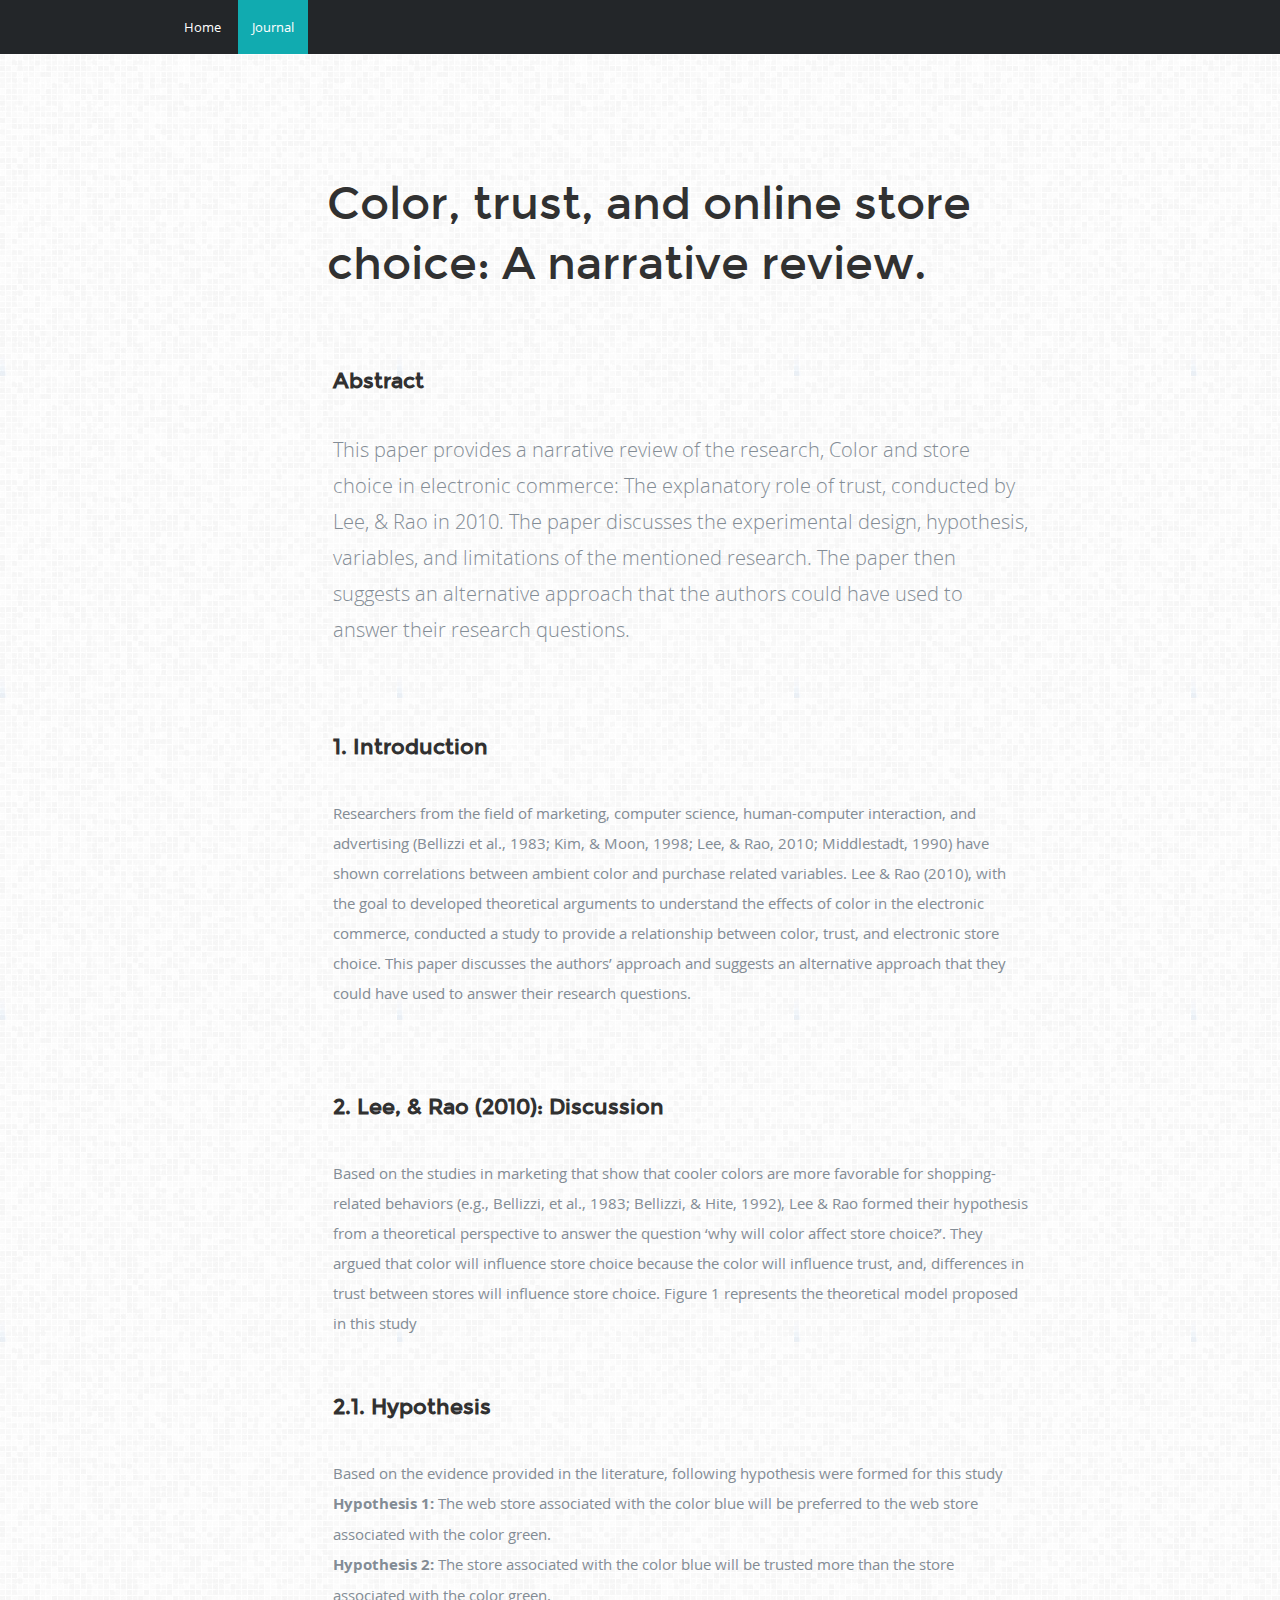
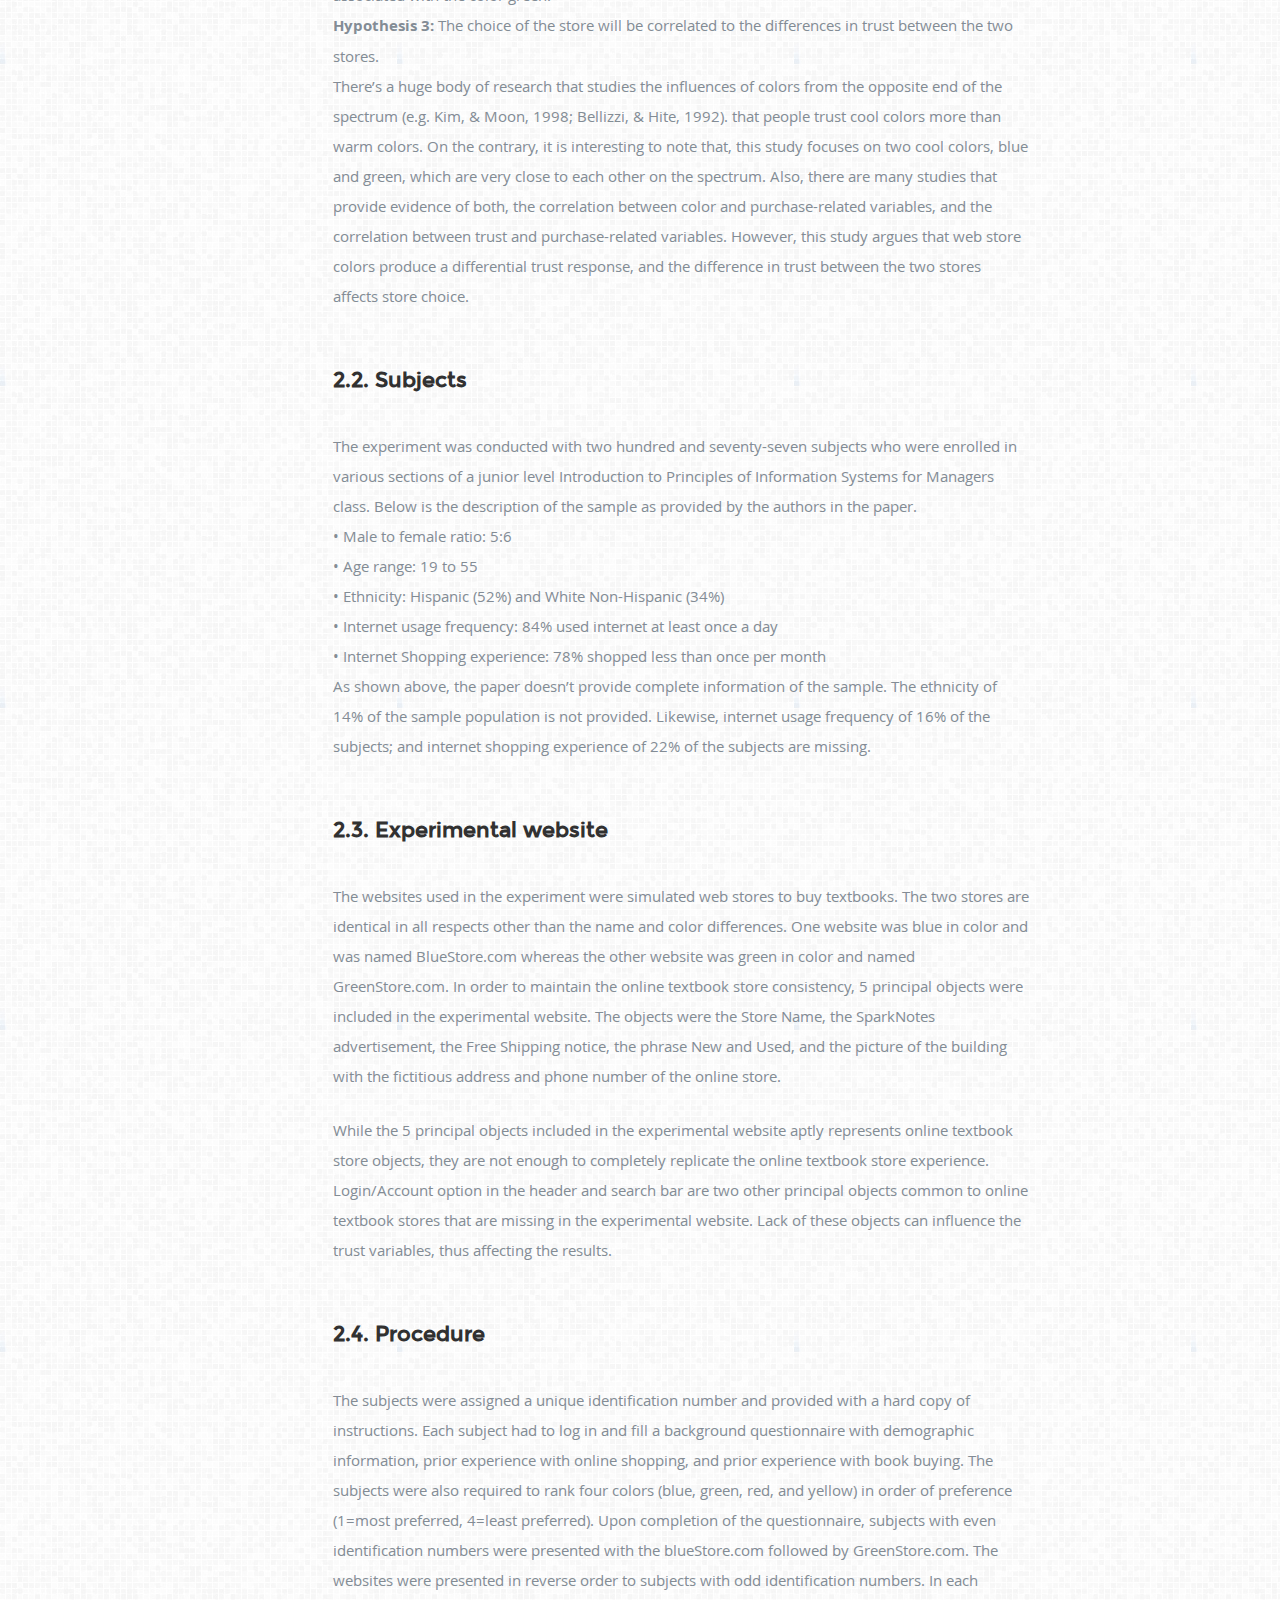
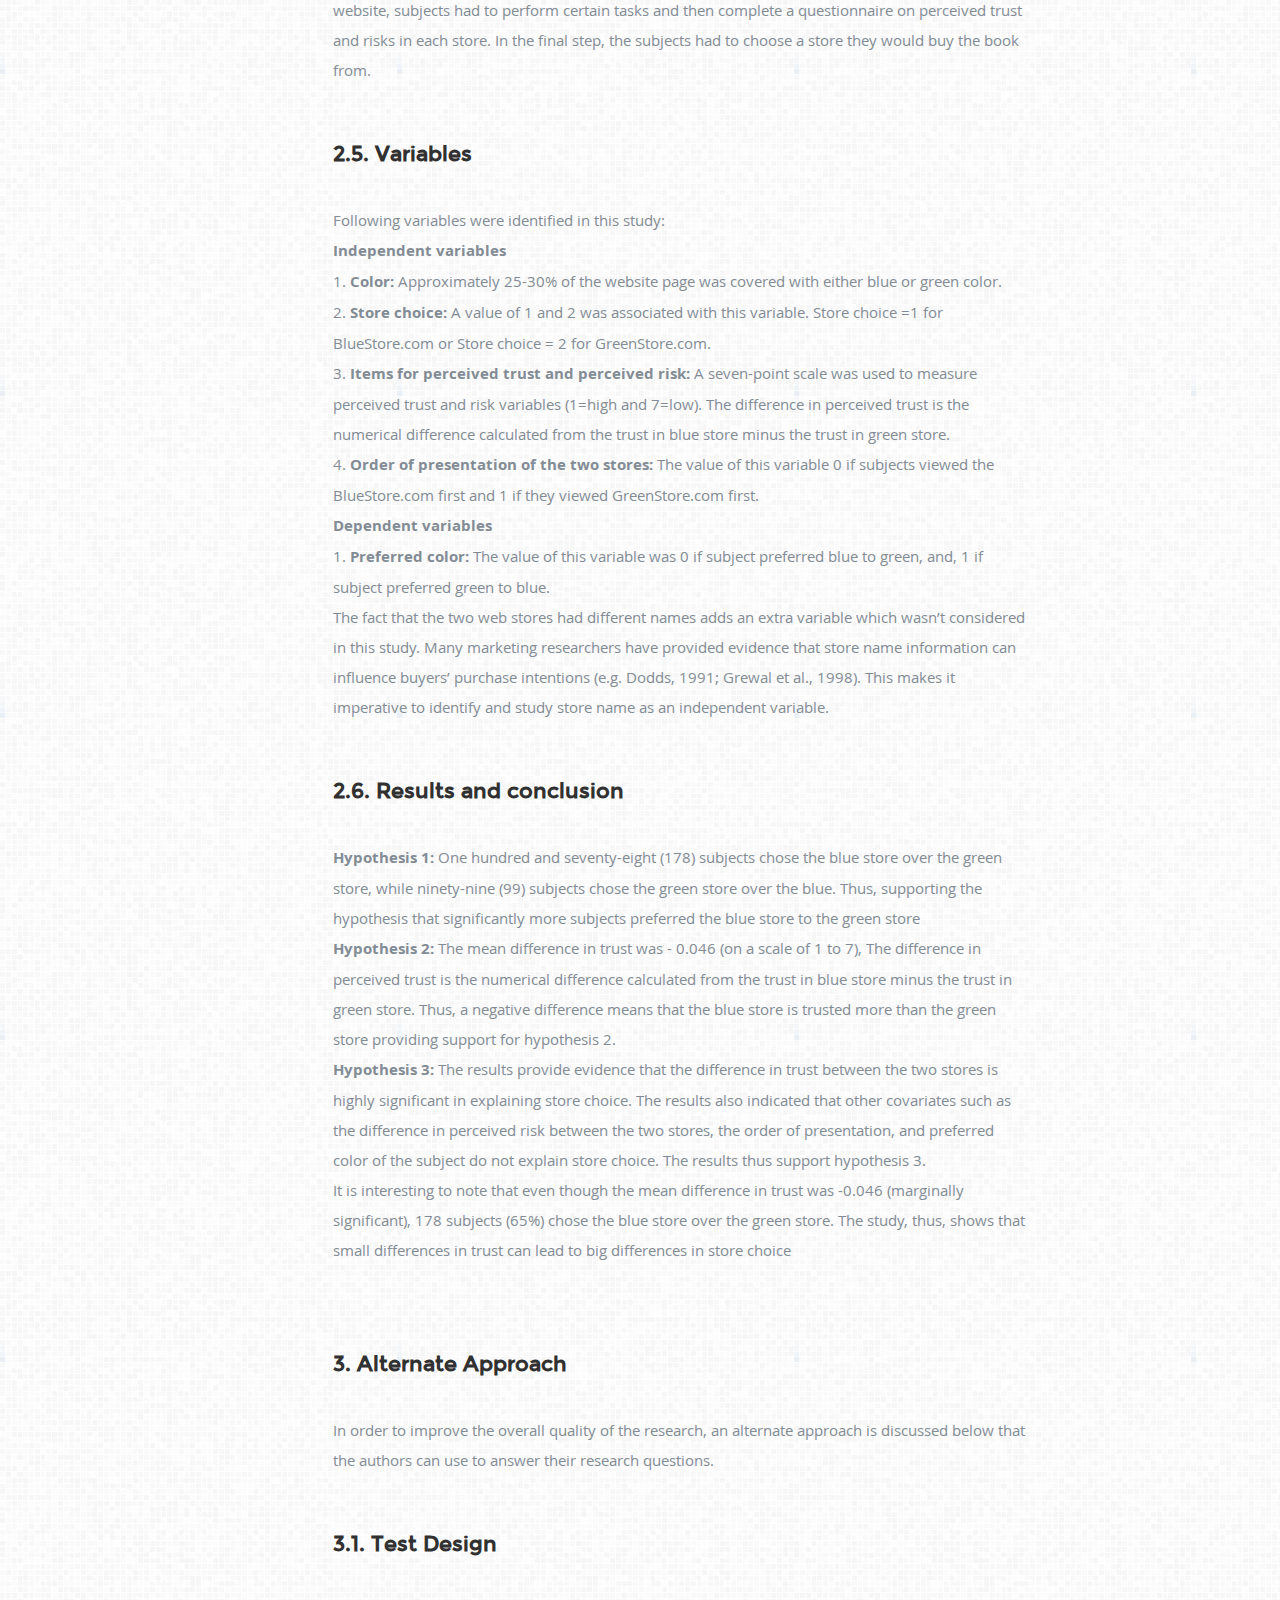
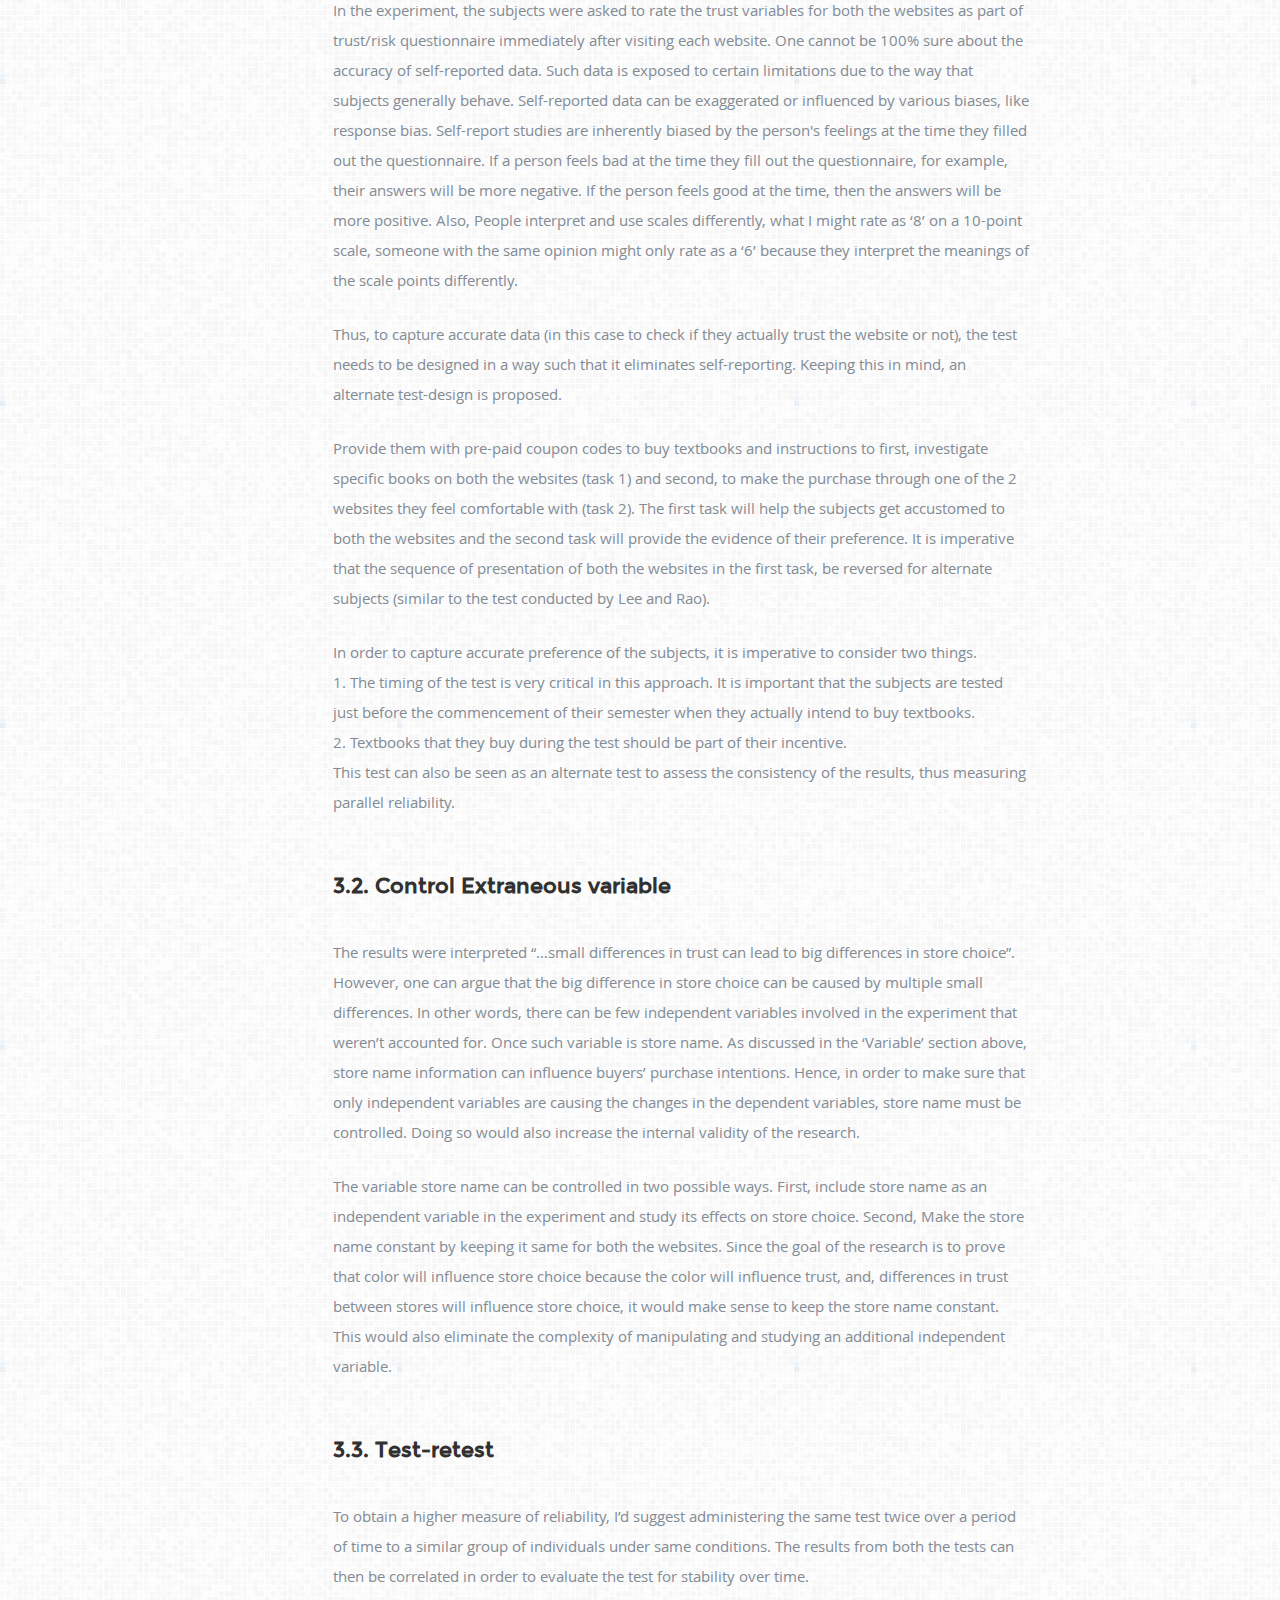
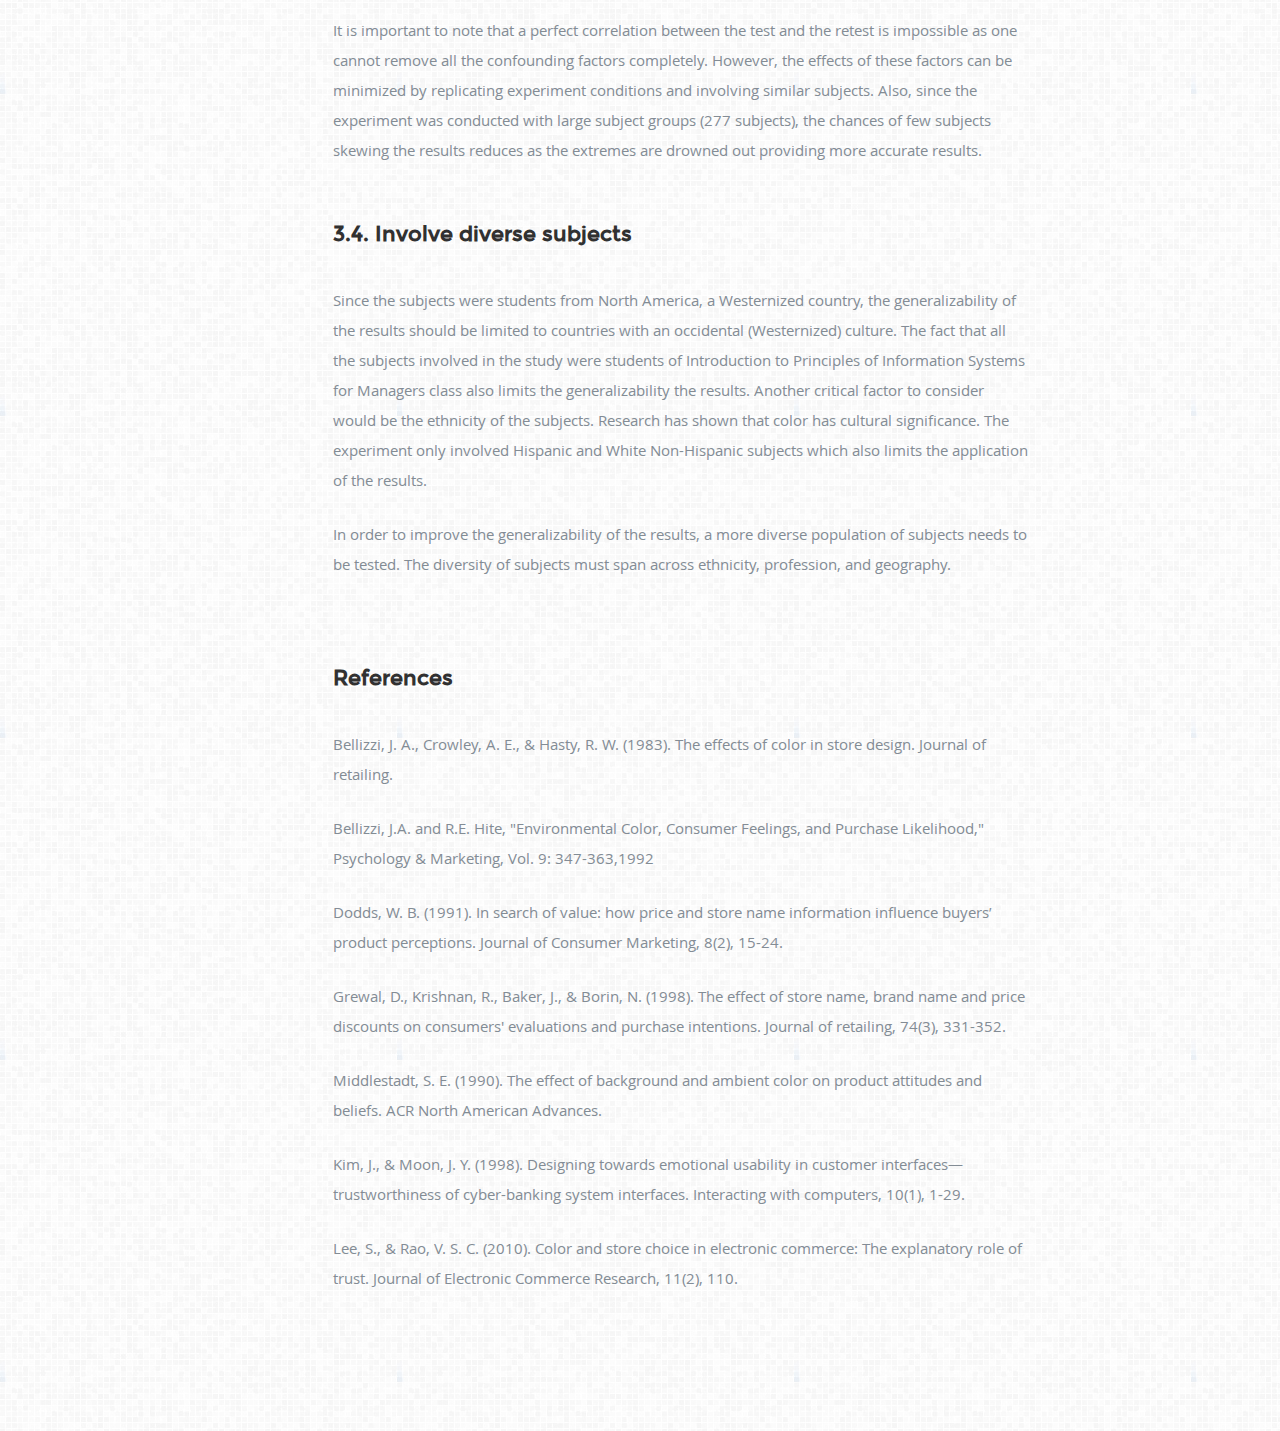
==== blog - Alternate approach.html @ 7ec3d602 "blog files added, main file updated" ====
<!DOCTYPE html>
<!--[if lt IE 8 ]><html class="ie ie7" lang="en"> <![endif]-->
<!--[if IE 8 ]><html class="ie ie8" lang="en"> <![endif]-->
<!--[if (gte IE 8)|!(IE)]><!-->
<html lang="en">
	<!--<![endif]-->

	<head>


		<!--- Basic Page Needs
   ================================================== -->
		<meta charset="utf-8">
		<title>Journal</title>
		<meta name="description" content="">
		<meta name="author" content="">

		<!-- Mobile Specific Metas
  ================================================== -->
		<meta name="viewport" content="width=device-width, initial-scale=1, maximum-scale=1">

		<!-- CSS
   ================================================== -->
		<link rel="stylesheet" href="css/base.css">
		<link rel="stylesheet" href="css/layout.css">

		<!--[if lt IE 9]>
		<script src="http://html5shim.googlecode.com/svn/trunk/html5.js"></script>
	<![endif]-->

		<!-- Favicons
	================================================== -->
		<link rel="shortcut icon" href="favicon.ico">


	</head>

	<body class="narrow">

		<!-- Header
   ================================================== -->
		<header id="top" class="static">

			<div class="row">

				<div class="col full">

					<nav id="nav-wrap">

						<a class="mobile-btn" href="#nav-wrap" title="Show navigation">Show navigation</a>
						<a class="mobile-btn" href="#" title="Hide navigation">Hide navigation</a>

						<ul id="nav" class="nav">
							<li><a href="index.html">Home</a></li>
							<li class="active"><a href="#">Journal</a></li>
						</ul>

					</nav>

				</div>

			</div>

		</header>
		<!-- Header End -->

		<!-- Post
   ================================================== -->
		<article class="post">

			<div class="row">

				<div class="col entry-header cf">
					<h1>Color, trust, and online store choice: A narrative review.</h1>
				</div>


				<div class="col post-content offset-2">
					<br><br>

					<!-- Abstract starts -->

					<h4> Abstract </h4>
					<br>
					<p class="lead">This paper provides a narrative review of the research, Color and store choice in electronic commerce: The explanatory role of trust, conducted by Lee, & Rao in 2010. The paper discusses the experimental design, hypothesis, variables, and limitations
						of the mentioned research. The paper then suggests an alternative approach that the authors could have used to answer their research questions.</p>
					<br><br>

					<!-- Abstract Ends -->

					<!-- Introduction starts -->

					<h4> 1. Introduction </h4>
					<br>
					<p>Researchers from the field of marketing, computer science, human-computer interaction, and advertising (Bellizzi et al., 1983; Kim, & Moon, 1998; Lee, & Rao, 2010; Middlestadt, 1990) have shown correlations between ambient color and purchase related
						variables. Lee & Rao (2010), with the goal to developed theoretical arguments to understand the effects of color in the electronic commerce, conducted a study to provide a relationship between color, trust, and electronic store choice. This paper
						discusses the authors’ approach and suggests an alternative approach that they could have used to answer their research questions.</p>
					<br><br>

					<!-- Introduction Ends -->

					<!-- Discussion Starts -->

					<h4> 2.	Lee, & Rao (2010): Discussion </h4>
					<br>
					<p>Based on the studies in marketing that show that cooler colors are more favorable for shopping-related behaviors (e.g., Bellizzi, et al., 1983; Bellizzi, & Hite, 1992), Lee & Rao formed their hypothesis from a theoretical perspective to answer the
						question ‘why will color affect store choice?’. They argued that color will influence store choice because the color will influence trust, and, differences in trust between stores will influence store choice. Figure 1 represents the theoretical
						model proposed in this study</p>

					<br>
					<h4> 2.1.	Hypothesis </h4>
					<br>
					<p>Based on the evidence provided in the literature, following hypothesis were formed for this study<br>
						<b>Hypothesis 1:</b> The web store associated with the color blue will be preferred to the web store associated with the color green. <br>
						<b>Hypothesis 2:</b> The store associated with the color blue will be trusted more than the store associated with the color green. <br>
						<b>Hypothesis 3:</b> The choice of the store will be correlated to the differences in trust between the two stores.<br> There’s a huge body of research that studies the influences of colors from the opposite end of the spectrum (e.g. Kim, & Moon,
						1998; Bellizzi, & Hite, 1992). that people trust cool colors more than warm colors. On the contrary, it is interesting to note that, this study focuses on two cool colors, blue and green, which are very close to each other on the spectrum. Also,
						there are many studies that provide evidence of both, the correlation between color and purchase-related variables, and the correlation between trust and purchase-related variables. However, this study argues that web store colors produce a differential
						trust response, and the difference in trust between the two stores affects store choice.
					</p>

					<br>
					<h4> 2.2.	Subjects </h4>
					<br>
					<p>The experiment was conducted with two hundred and seventy-seven subjects who were enrolled in various sections of a junior level Introduction to Principles of Information Systems for Managers class. Below is the description of the sample as provided
						by the authors in the paper.<br> • Male to female ratio: 5:6<br> • Age range: 19 to 55 <br> • Ethnicity: Hispanic (52%) and White Non-Hispanic (34%)<br> • Internet usage frequency: 84% used internet at least once a day<br> • Internet Shopping experience:
						78% shopped less than once per month<br> As shown above, the paper doesn’t provide complete information of the sample. The ethnicity of 14% of the sample population is not provided. Likewise, internet usage frequency of 16% of the subjects; and
						internet shopping experience of 22% of the subjects are missing.
					</p>

					<br>
					<h4> 2.3.	Experimental website </h4>
					<br>
					<p>The websites used in the experiment were simulated web stores to buy textbooks. The two stores are identical in all respects other than the name and color differences. One website was blue in color and was named BlueStore.com whereas the other website
						was green in color and named GreenStore.com. In order to maintain the online textbook store consistency, 5 principal objects were included in the experimental website. The objects were the Store Name, the SparkNotes advertisement, the Free Shipping
						notice, the phrase New and Used, and the picture of the building with the fictitious address and phone number of the online store. </p>
					<p> While the 5 principal objects included in the experimental website aptly represents online textbook store objects, they are not enough to completely replicate the online textbook store experience. Login/Account option in the header and search bar
						are two other principal objects common to online textbook stores that are missing in the experimental website. Lack of these objects can influence the trust variables, thus affecting the results. </p>

					<br>
					<h4> 2.4.	Procedure </h4>
					<br>
					<p>The subjects were assigned a unique identification number and provided with a hard copy of instructions. Each subject had to log in and fill a background questionnaire with demographic information, prior experience with online shopping, and prior
						experience with book buying. The subjects were also required to rank four colors (blue, green, red, and yellow) in order of preference (1=most preferred, 4=least preferred). Upon completion of the questionnaire, subjects with even identification
						numbers were presented with the blueStore.com followed by GreenStore.com. The websites were presented in reverse order to subjects with odd identification numbers. In each website, subjects had to perform certain tasks and then complete a questionnaire
						on perceived trust and risks in each store. In the final step, the subjects had to choose a store they would buy the book from.
					</p>

					<br>
					<h4> 2.5.	Variables </h4>
					<br>
					<p>Following variables were identified in this study:<br>
						<b>Independent variables</b><br> 1. <b>Color:</b> Approximately 25-30% of the website page was covered with either blue or green color.<br> 2. <b>Store choice:</b> A value of 1 and 2 was associated with this variable. Store choice =1 for BlueStore.com
						or Store choice = 2 for GreenStore.com.<br> 3. <b>Items for perceived trust and perceived risk:</b> A seven-point scale was used to measure perceived trust and risk variables (1=high and 7=low). The difference in perceived trust is the numerical
						difference calculated from the trust in blue store minus the trust in green store.<br> 4. <b>Order of presentation of the two stores:</b> The value of this variable 0 if subjects viewed the BlueStore.com first and 1 if they viewed GreenStore.com
						first.
						<br>
						<b>Dependent variables</b><br> 1. <b>Preferred color:</b> The value of this variable was 0 if subject preferred blue to green, and, 1 if subject preferred green to blue.<br> The fact that the two web stores had different names adds an extra variable
						which wasn’t considered in this study. Many marketing researchers have provided evidence that store name information can influence buyers’ purchase intentions (e.g. Dodds, 1991; Grewal et al., 1998). This makes it imperative to identify and study
						store name as an independent variable.
					</p>

					<br>
					<h4> 2.6.	Results and conclusion </h4>
					<br>
					<p>
						<b>Hypothesis 1:</b> One hundred and seventy-eight (178) subjects chose the blue store over the green store, while ninety-nine (99) subjects chose the green store over the blue. Thus, supporting the hypothesis that significantly more subjects preferred
						the blue store to the green store
						<br><b>Hypothesis 2:</b> The mean difference in trust was - 0.046 (on a scale of 1 to 7), The difference in perceived trust is the numerical difference calculated from the trust in blue store minus the trust in green store. Thus, a negative difference
						means that the blue store is trusted more than the green store providing support for hypothesis 2.
						<br><b>Hypothesis 3:</b> The results provide evidence that the difference in trust between the two stores is highly significant in explaining store choice. The results also indicated that other covariates such as the difference in perceived risk
						between the two stores, the order of presentation, and preferred color of the subject do not explain store choice. The results thus support hypothesis 3.<br> It is interesting to note that even though the mean difference in trust was -0.046 (marginally
						significant), 178 subjects (65%) chose the blue store over the green store. The study, thus, shows that small differences in trust can lead to big differences in store choice
					</p>
					<br><br>

					<!-- Discussion Ends -->

					<!-- Alternate Approach Starts -->

					<h4> 3.	Alternate Approach </h4>
					<br>
					<p>In order to improve the overall quality of the research, an alternate approach is discussed below that the authors can use to answer their research questions.</p>

					<br>
					<h4> 3.1.	Test Design </h4>
					<br>
					<p>In the experiment, the subjects were asked to rate the trust variables for both the websites as part of trust/risk questionnaire immediately after visiting each website. One cannot be 100% sure about the accuracy of self-reported data. Such data
						is exposed to certain limitations due to the way that subjects generally behave. Self-reported data can be exaggerated or influenced by various biases, like response bias. Self-report studies are inherently biased by the person's feelings at the
						time they filled out the questionnaire. If a person feels bad at the time they fill out the questionnaire, for example, their answers will be more negative. If the person feels good at the time, then the answers will be more positive. Also, People
						interpret and use scales differently, what I might rate as ‘8’ on a 10-point scale, someone with the same opinion might only rate as a ‘6’ because they interpret the meanings of the scale points differently.</p>
					<p>Thus, to capture accurate data (in this case to check if they actually trust the website or not), the test needs to be designed in a way such that it eliminates self-reporting. Keeping this in mind, an alternate test-design is proposed. </p>
					<p>Provide them with pre-paid coupon codes to buy textbooks and instructions to first, investigate specific books on both the websites (task 1) and second, to make the purchase through one of the 2 websites they feel comfortable with (task 2). The first
						task will help the subjects get accustomed to both the websites and the second task will provide the evidence of their preference. It is imperative that the sequence of presentation of both the websites in the first task, be reversed for alternate
						subjects (similar to the test conducted by Lee and Rao). </p>
					<p>In order to capture accurate preference of the subjects, it is imperative to consider two things.<br> 1. The timing of the test is very critical in this approach. It is important that the subjects are tested just before the commencement of their
						semester when they actually intend to buy textbooks. <br> 2. Textbooks that they buy during the test should be part of their incentive. <br> This test can also be seen as an alternate test to assess the consistency of the results, thus measuring
						parallel reliability.
					</p>

					<br>
					<h4> 3.2.	Control Extraneous variable </h4>
					<br>
					<p>The results were interpreted “…small differences in trust can lead to big differences in store choice”. However, one can argue that the big difference in store choice can be caused by multiple small differences. In other words, there can be few independent
						variables involved in the experiment that weren’t accounted for. Once such variable is store name. As discussed in the ‘Variable’ section above, store name information can influence buyers’ purchase intentions. Hence, in order to make sure that
						only independent variables are causing the changes in the dependent variables, store name must be controlled. Doing so would also increase the internal validity of the research. </p>
					<p>The variable store name can be controlled in two possible ways. First, include store name as an independent variable in the experiment and study its effects on store choice. Second, Make the store name constant by keeping it same for both the websites.
						Since the goal of the research is to prove that color will influence store choice because the color will influence trust, and, differences in trust between stores will influence store choice, it would make sense to keep the store name constant.
						This would also eliminate the complexity of manipulating and studying an additional independent variable. </p>

					<br>
					<h4> 3.3.	Test-retest </h4>
					<br>
					<p>To obtain a higher measure of reliability, I’d suggest administering the same test twice over a period of time to a similar group of individuals under same conditions. The results from both the tests can then be correlated in order to evaluate the
						test for stability over time. </p>
					<p>It is important to note that a perfect correlation between the test and the retest is impossible as one cannot remove all the confounding factors completely. However, the effects of these factors can be minimized by replicating experiment conditions
						and involving similar subjects. Also, since the experiment was conducted with large subject groups (277 subjects), the chances of few subjects skewing the results reduces as the extremes are drowned out providing more accurate results.</p>

					<br>
					<h4> 3.4.	Involve diverse subjects </h4>
					<br>
					<p>Since the subjects were students from North America, a Westernized country, the generalizability of the results should be limited to countries with an occidental (Westernized) culture. The fact that all the subjects involved in the study were students
						of Introduction to Principles of Information Systems for Managers class also limits the generalizability the results. Another critical factor to consider would be the ethnicity of the subjects. Research has shown that color has cultural significance.
						The experiment only involved Hispanic and White Non-Hispanic subjects which also limits the application of the results. </p>
					<p>In order to improve the generalizability of the results, a more diverse population of subjects needs to be tested. The diversity of subjects must span across ethnicity, profession, and geography.</p>
					<br><br>

					<!-- Alternate Approach Ends -->

					<!-- References Starts -->

					<h4> References </h4>
					<br>
					<p>Bellizzi, J. A., Crowley, A. E., & Hasty, R. W. (1983). The effects of color in store design. Journal of retailing. </p>
					<p> Bellizzi, J.A. and R.E. Hite, "Environmental Color, Consumer Feelings, and Purchase Likelihood," Psychology & Marketing, Vol. 9: 347-363,1992 </p>
					<p> Dodds, W. B. (1991). In search of value: how price and store name information influence buyers′ product perceptions. Journal of Consumer Marketing, 8(2), 15-24. </p>
					<p> Grewal, D., Krishnan, R., Baker, J., & Borin, N. (1998). The effect of store name, brand name and price discounts on consumers' evaluations and purchase intentions. Journal of retailing, 74(3), 331-352. </p>
					<p> Middlestadt, S. E. (1990). The effect of background and ambient color on product attitudes and beliefs. ACR North American Advances. </p>
					<p> Kim, J., & Moon, J. Y. (1998). Designing towards emotional usability in customer interfaces—trustworthiness of cyber-banking system interfaces. Interacting with computers, 10(1), 1-29. </p>
					<p> Lee, S., & Rao, V. S. C. (2010). Color and store choice in electronic commerce: The explanatory role of trust. Journal of Electronic Commerce Research, 11(2), 110.
					</p>

					<!-- References ends -->
				</div>

			</div>


		</article>
		<!-- Post End -->


		<!-- Java Script
   ================================================== -->
		<script src="http://ajax.googleapis.com/ajax/libs/jquery/1.10.2/jquery.min.js"></script>
		<script>
			window.jQuery || document.write('<script src="js/jquery-1.10.2.min.js"><\/script>')

		</script>
		<script type="text/javascript" src="js/jquery-migrate-1.2.1.min.js"></script>

		<script src="js/smoothscrolling.js"></script>

	</body>

</html>
---- css/base.css ----
/*
=====================================================================
*   Kreative v1.0 Base Stylesheet
*   url: styleshout.com
*   09-26-2013
=====================================================================

TOC:
a. Webfonts and Icon fonts
b. Reset
c. Default Styles
   1. Basic
   2. Typography
   3. Links
   4. Images
   5. Buttons
   6. Forms
d. Grid
e. Others
   1. Clearing
   2. Misc

=====================================================================  */

/* ------------------------------------------------------------------ */
/* a. Webfonts and Icon fonts
 ------------------------------------------------------------------ */

@import url("fonts.css");
@import url("font-awesome/css/font-awesome.min.css");

/* ------------------------------------------------------------------
/* b. Reset
      Adapted from:
      Normalize.css - https://github.com/necolas/normalize.css/
      HTML5 Doctor Reset - html5doctor.com/html-5-reset-stylesheet/
/* ------------------------------------------------------------------ */

html, body, div, span, object, iframe,
h1, h2, h3, h4, h5, h6, p, blockquote, pre,
abbr, address, cite, code,
del, dfn, em, img, ins, kbd, q, samp,
small, strong, sub, sup, var,
b, i,
dl, dt, dd, ol, ul, li,
fieldset, form, label, legend,
table, caption, tbody, tfoot, thead, tr, th, td,
article, aside, canvas, details, figcaption, figure,
footer, header, hgroup, menu, nav, section, summary,
time, mark, audio, video {
   margin: 0;
   padding: 0;
   border: 0;
   outline: 0;
   font-size: 100%;
   vertical-align: baseline;
   background: transparent;
}

article,aside,details,figcaption,figure,
footer,header,hgroup,menu,nav,section {
   display: block;
}

audio,
canvas,
video {
   display: inline-block;
}

audio:not([controls]) {
   display: none;
   height: 0;
}

[hidden] { display: none; }

code, kbd, pre, samp {
   font-family: monospace, serif;
   font-size: 1em;
}

pre {
   white-space: pre;
   white-space: pre-wrap;
   word-wrap: break-word;
}

blockquote, q { quotes: &#8220 &#8220; }

blockquote:before, blockquote:after,
q:before, q:after {
   content: '';
   content: none;
}

ins {
   background-color: #ff9;
   color: #000;
   text-decoration: none;
}

mark {
   background-color: #A7F4F6;
   color: #555;
}

del { text-decoration: line-through; }

abbr[title], dfn[title] {
   border-bottom: 1px dotted;
   cursor: help;
}

table {
   border-collapse: collapse;
   border-spacing: 0;
}


/* ------------------------------------------------------------------ */
/* c. Default Styles
      Adapted from:
      Skeleton CSS Framework - http://www.getskeleton.com/
      Typeplate Typographic Starter Kit - http://typeplate.com/
/* ------------------------------------------------------------------ */

/*  1. Basic  ------------------------------------------------------- */

*,
*:before,
*:after {
   -moz-box-sizing: border-box;
   -webkit-box-sizing: border-box;
   box-sizing: border-box;
}

body {
   background: #151719 url(../images/bg.png);
	font: 15px/30px opensans-regular, sans-serif;
	color: #838C95;
   -webkit-font-smoothing: antialiased; /* Fix for webkit rendering */
	-webkit-text-size-adjust: 100%;
}

/*  2. Typography
       Vertical rhythm with leading derived from 6
--------------------------------------------------------------------- */

h1, h2, h3, h4, h5, h6 {
   color: #313131;
	font-family: montserrat-regular, sans-serif;
}
h1 a, h2 a, h3 a, h4 a, h5 a, h6 a { font-weight: inherit; }
h1 { font-size: 42px; line-height: 48px; margin-bottom: 12px;}
h2 { font-size: 30px; line-height: 42px; margin-bottom: 6px; }
h3 { font-size: 24px; line-height: 30px; margin-bottom: 12px; }
h4 { font-size: 21px; line-height: 30px; margin-bottom: 6px; }
h5 { font-size: 18px; line-height: 30px; }
h6 { font-size: 14px; line-height: 30px; }
.subheader { }

p { margin: 0 0 24px 0; }
p img { margin: 0; }
p.lead { font: 20px/36px opensans-light, sans-serif; }

/* for 'em' and 'strong' tags, font-size and line-height should be same with
the body tag due to rendering problems on some browsers*/
em { font: 15px/30px opensans-italic, sans-serif; }
strong, b { font: 15px/30px opensans-bold, sans-serif; }
small { font-size: 11px; line-height: inherit; }

/*	Blockquotes */
blockquote {
   margin: 30px 0px;
   padding-left: 40px;
   position: relative;
}
blockquote:before {
   content: "\201C";
   opacity: 0.45;
   font-size: 80px;
   line-height: 0px;
   margin: 0;
   font-family: arial, sans-serif;

   position: absolute;
   top:  30px;
	left: 0;
}
blockquote p {
   font-family: georgia, serif;
   font-style: italic;
   padding: 0;
   font-size: 18px;
   line-height: 30px;
}
blockquote cite {
   display: block;
   font-size: 12px;
   font-style: normal;
   line-height: 18px;
}
blockquote cite:before { content: "\2014 \0020"; }
blockquote cite a,
blockquote cite a:visited { color: #8B9798; border: none }

/* ---------------------------------------------------------------------
/*  Pull Quotes Markup
/*
    <aside class="pull-quote">
		<blockquote>
			<p></p>
		</blockquote>
	 </aside>
/*
/* --------------------------------------------------------------------- */
.pull-quote {
   position: relative;
	padding: 18px 30px 18px 0px;
}
.pull-quote:before,
.pull-quote:after {
	height: 1em;
	opacity: 0.45;
	position: absolute;
	font-size: 80px;
   font-family: Arial, Sans-Serif;
}
.pull-quote:before {
	content: "\201C";
	top:  33px;
	left: 0;
}
.pull-quote:after {
	content: '\201D';
	bottom: -33px;
	right: 0;
}
.pull-quote blockquote {
   margin: 0;
}
.pull-quote blockquote:before {
   content: none;
}

/* Abbreviations */
abbr {
   font-family: opensans-bold, sans-serif;
	font-variant: small-caps;
	text-transform: lowercase;
   letter-spacing: .5px;
	color: gray;
}
abbr:hover { cursor: help; }

/* drop cap */
.drop-cap:first-letter {
	float: left;
	margin: 0;
	padding: 14px 6px 0 0;
	font-size: 84px;
	font-family: /* Copperplate */ montserrat-bold, sans-serif;
   line-height: 60px;
	text-indent: 0;
	background: transparent;
	color: inherit;
}

hr { border: solid #E0E0E0; border-width: 1px 0 0; clear: both; margin: 11px 0 30px; height: 0; }


/*  3. Links  ------------------------------------------------------- */

a, a:visited {
text-decoration: none;
outline: 0;
color:#11ABB0;

-webkit-transition:color .3s ease-in-out;
-moz-transition:color .3s ease-in-out;
-o-transition:color .3s ease-in-out;
transition:color .3s ease-in-out;

}

a:hover, a:focus { color:#333; }
p a, p a:visited { line-height: inherit; }


/*  4. List  --------------------------------------------------------- */

ul, ol { margin-bottom: 24px; margin-top: 12px; }
ul { list-style: none outside; }
ol { list-style: decimal; }
ol, ul.square, ul.circle, ul.disc { margin-left: 30px; }
ul.square { list-style: square outside; }
ul.circle { list-style: circle outside; }
ul.disc { list-style: disc outside; }
ul ul, ul ol,
ol ol, ol ul { margin: 6px 0 6px 30px; }
ul ul li, ul ol li,
ol ol li, ol ul li { margin-bottom: 6px; }
li { line-height: 18px; margin-bottom: 12px; }
ul.large li { }
li p { }

/* ---------------------------------------------------------------------
/*  Stats Tab Markup

    <ul class="stats-tabs">
		<li><a href="#">[value]<b>[name]</b></a></li>
	 </ul>

    Extend this object into your markup.
/*
/* --------------------------------------------------------------------- */
.stats-tabs {
   padding: 0;
   margin: 24px 0;
}
.stats-tabs li {
	display: inline-block;
	margin: 0 10px 18px 0;
	padding: 0 10px 0 0;
	border-right: 1px solid #ccc;
}
.stats-tabs li:last-child {
	margin: 0;
	padding: 0;
	border: none;
}
.stats-tabs li a {
	display: inline-block;
	font-size: 24px;
	font-family: montserrat-bold, sans-serif;
   border: none;
   color: #444;
}
.stats-tabs li a:hover {
   color:#11ABB0;
}
.stats-tabs li a b {
	display: block;
	margin: 6px 0 0 0;
	font-size: 13px;
	font-family: opensans-light, sans-serif;
   color: #8B9798;
}

/* definition list */
dl { margin: 12px 0; }
dt { margin: 0; color:#11ABB0; }
dd { margin: 0 0 0 20px; }

/* Lining Definition Style Markup */
.lining dt,
.lining dd {
	display: inline;
	margin: 0;
}
.lining dt + dt:before,
.lining dd + dt:before {
	content: "\A";
	white-space: pre;
}
.lining dd + dd:before {
	content: ", ";
}
.lining dd:before {
	content: ": ";
	margin-left: -0.2em;
}

/* Dictionary Definition Style Markup */
.dictionary-style dt {
	display: inline;
	counter-reset: definitions;
}
.dictionary-style dt + dt:before {
	content: ", ";
	margin-left: -0.2em;
}
.dictionary-style dd {
	display: block;
	counter-increment: definitions;
}
.dictionary-style dd:before {
	content: counter(definitions, decimal) ". ";
}

/* Pagination */
.pagination {
	margin: 36px auto;
   text-align: center;
}
.pagination ul li {
   display: inline-block;
   margin: 0;
   padding: 0;
}
.pagination .page-numbers {
   font: 15px/18px opensans-bold, sans-serif;
   display: inline-block;
	padding: 6px 10px;
   margin-right: 3px;
   margin-bottom: 6px;
	color: #6E757C;
	background-color: #E6E8EB;

	-webkit-transition: all 200ms ease-in-out;
	-moz-transition: all 200ms ease-in-out;
	-o-transition: all 200ms ease-in-out;
	-ms-transition: all 200ms ease-in-out;
	transition: all 200ms ease-in-out;

   -moz-border-radius: 3px;
   -webkit-border-radius: 3px;
   -khtml-border-radius: 3px;
	border-radius: 3px;
}
.pagination .page-numbers:hover {
   background: #838A91;
   color: #fff;
}
.pagination .current,
.pagination .current:hover {
	background-color: #11ABB0;
   color: #fff;
}
.pagination .inactive,
.pagination .inactive:hover {
   background-color: #E6E8EB;
	color: #A9ADB2;
}
.pagination .prev, .pagination .next {}

/*  5. Images  --------------------------------------------------------- */

img {
   max-width: 100%;
   height: auto;
}

img.pull-right { margin: 12px 0px 0px 18px; }
img.pull-left { margin: 12px 18px 0px 0px; }

/*  6. Buttons  --------------------------------------------------------- */

.button,
.button:visited,
button,
input[type="submit"],
input[type="reset"],
input[type="button"] {
   font: 16px/30px montserrat-bold, sans-serif;
   background: #11ABB0;
   display: inline-block;
	text-decoration: none;
   letter-spacing: 0;
   color: #fff;
	padding: 18px 18px;
	margin-bottom: 18px;
   border: none;
   cursor: pointer;
   height: auto;

    -webkit-transition: all .2s ease-in-out;
	-moz-transition: all .2s ease-in-out;
	-o-transition: all .2s ease-in-out;
	-ms-transition: all .2s ease-in-out;
	transition: all .2s ease-in-out;

   -moz-border-radius: 3px;
   -webkit-border-radius: 3px;
   -khtml-border-radius: 3px;
   border-radius: 3px;
}

.button:hover,
button:hover,
input[type="submit"]:hover,
input[type="reset"]:hover,
input[type="button"]:hover {
   background: #3d4145;
   color: #fff;
}

.button:active,
button:active,
input[type="submit"]:active,
input[type="reset"]:active,
input[type="button"]:active {
   background: #3d4145;
   color: #fff;
}

.button.full-width,
button.full-width,
input[type="submit"].full-width,
input[type="reset"].full-width,
input[type="button"].full-width {
	width: 100%;
	padding-left: 0 !important;
	padding-right: 0 !important;
	text-align: center;
}

/* Fix for odd Mozilla border & padding issues */
button::-moz-focus-inner,
input::-moz-focus-inner {
    border: 0;
    padding: 0;
}


/*  7. Forms  --------------------------------------------------------- */

form { margin-bottom: 24px; }
fieldset { margin-bottom: 24px; }

input[type="text"],
input[type="password"],
input[type="email"],
textarea,
select {
  	display: block;
   padding: 18px 18px;
   margin: 0 0 24px 0;
   border: 0;
   outline: none;
   vertical-align: middle;
   min-width: 250px;
	max-width: 100%;
   font-size: 15px;
   line-height: 24px;
	color: #738182;
	background: #CFD4D8;
}

/* select { padding: 0;
   width: 220px;
   } */

input[type="text"]:focus,
input[type="password"]:focus,
input[type="email"]:focus,
textarea:focus {
   color: #fff;
	background-color: #3d4145;
}

textarea { min-height: 180px; }

label,
legend {
   font: 14px/24px opensans-bold, sans-serif;
	margin: 12px 0;
   color: #3d4145;
   display: block;
}

input[type="checkbox"],
input[type="radio"] {
   font-size: 15px;
   color: #737373;
}

input[type="checkbox"] { display: inline; }

label span,
legend span {
	color: #8B9798;
   font: 14px/24px opensans-regular, sans-serif;
}

/* ------------------------------------------------------------------ */
/* d. Grid

   A simple, lightweight responsive grid.
   columns = 48px, gutter = 36px.
/* ------------------------------------------------------------------ */

/* desktop
--------------------------------------------------------------- */

.row {
   width: 96%;
   max-width: 1008px;
   margin: 0 auto;

   -moz-box-sizing: border-box;
   -webkit-box-sizing: border-box;
   box-sizing: border-box;
}
.narrow .row { max-width: 976px; }
/* fixed width for IE8 */
.ie .row { width: 1008px ; }

.row .row { width: auto; max-width: 100% }

.col {
   position: relative;
   padding: 0 18px;
   float: left;
}

/* row clearing */
.row:before,
.row:after {
    content: " ";
    display: table;
}
.row:after {
    clear: both;
}
/* For IE 6/7 (trigger hasLayout) */
.row { *zoom: 1; }


/* removed gutters */
.row.collapsed .col,
col.collapsed { padding: 0; }

/* removed nested columns paddings */
.col .col:first-child { padding-left: 0; }
.col .col:last-child { padding-right: 0; }
/* If you'll be using IE8, use class ".last" in nested comlumns.
   ":last-child" is not supported in IE8 */
.ie .row .row .last { padding-right: 0; }

/* column widths */
.row .one-twelfth,     .row .g-1     { width: 8.33333%; }
.row .one-sixth,       .row .g-2     { width: 16.66667%; }
.row .one-fourth,      .row .g-3     { width: 25%; }
.row .one-third,       .row .g-4     { width: 33.33333%; }
.row .five-twelfths,   .row .g-5     { width: 41.66667%; }
.row .half,            .row .g-6     { width: 50%; }
.row .seven-twelfths,  .row .g-7     { width: 58.33333%; }
.row .two-thirds,      .row .g-8     { width: 66.66667%; }
.row .three-fourths,   .row .g-9     { width: 75%; }
.row .five-sixths,     .row .g-10    { width: 83.33333%; }
.row .eleven-twelfths, .row .g-11    { width: 91.66667%; }
.row .full,            .row .g-12    { width: 100%; }

/* Offsets */
.row .offset-1    { margin-left: 8.33333%; }
.row .offset-2    { margin-left: 16.66667%; }
.row .offset-3    { margin-left: 25%; }
.row .offset-4    { margin-left: 33.33333%; }
.row .offset-5    { margin-left: 41.66667%; }
.row .offset-6    { margin-left: 50%; }
.row .offset-7    { margin-left: 58.33333%; }
.row .offset-8    { margin-left: 66.66667%; }
.row .offset-9    { margin-left: 75%; }
.row .offset-10   { margin-left: 83.33333%; }
.row .offset-11   { margin-left: 91.66667%; }


/* smaller screens
--------------------------------------------------------------- */
@media only screen and (max-width: 800px) {

   /*.col { padding: 0 15px; } */

}

/* mobile wide
--------------------------------------------------------------- */
@media only screen and (max-width: 767px) {

   .row {
	   width: 460px;
	   margin: 0 auto;
      padding: 0;
	}
   .col {
	   width: 100% !important;
	   float: none;
	   margin-left: 0;
	   margin-right: 0;
      padding: 0 20px;
    }
    /* for nested columns */
   .col .row { width: 100%; }
   .col .row .col { padding: 0; }

   /* Offsets */
   .row .offset-1    { margin-left: 0%; }
   .row .offset-2    { margin-left: 0%; }
   .row .offset-3    { margin-left: 0%; }
   .row .offset-4    { margin-left: 0%; }
   .row .offset-5    { margin-left: 0%; }
   .row .offset-6    { margin-left: 0%; }
   .row .offset-7    { margin-left: 0%; }
   .row .offset-8    { margin-left: 0%; }
   .row .offset-9    { margin-left: 0%; }
   .row .offset-10   { margin-left: 0%; }
   .row .offset-11   { margin-left: 0%; }
}

/* mobile narrow
--------------------------------------------------------------- */
@media only screen and (max-width: 460px) {

   .row { width: 100%; }

}

/* larger screens
--------------------------------------------------------------- */
@media screen and (min-width: 1200px) {

   .wide .row { max-width: 1180px; }
   .wide .col { padding: 0 20px; }

}


/* ------------------------------------------------------------------ */
/* e. Others
/* ------------------------------------------------------------------ */

/*  1. Clearing
    (http://nicolasgallagher.com/micro-clearfix-hack/
--------------------------------------------------------------------- */

.cf:before,
.cf:after {
    content: " ";
    display: table;
}
.cf:after {
    clear: both;
}

/* For IE 6/7 (trigger hasLayout) */
.cf { *zoom: 1; }

/*  2. Misc -------------------------------------------------------- */

.remove-bottom { margin-bottom: 0 !important; }
.half-bottom { margin-bottom: 12px !important; }
.add-bottom { margin-bottom: 24px !important; }
.no-border { border: none; }

.align-center { text-align: center; }
.align-left   { text-align: left; }
.align-right  { text-align: right; }
.pull-left    { float: left; }
.pull-right   { float: right; }
---- css/layout.css ----
/*
=====================================================================
*   Kreative v1.0.1 Layout Stylesheet
*   url: styleshout.com
*   03-05-2014
=====================================================================

   TOC:
   a. Common Styles
   b. Header Styles
   c. intro Section
   d. aboutme
   e. Postfolio
   f. Journal
   g. skills
   h. Call-to-Action
   i. Map
   j. Contact
   k. Blog Post
   l. Blog Entries
   m. Footer Styles
   n. Media Queries

===================================================================== */


/* ================================================================== */

/* a. Common Styles

/* ================================================================== */

.section-head h2 { font: 30px/42px montserrat-bold, sans-serif; }
.desc { font: 14px/24px opensans-regular, sans-serif; }
.intro { font: 18px/30px opensans-light, sans-serif; }

/* Left clearing for flexible columns - columns that changes width in
different screen sizes. Makes columns with different heights align
properly.
--------------------------------------------------------------------- */
.first { clear: left; }   /* first column in default screen */
.m-first { clear: none; } /* first column in medium size screens */

/* Flex Slider
/* ------------------------------------------------------------------ */

/* Reset */
.flexslider a:active,
.flexslider a:focus  { outline: none; }
.slides, .flex-control-nav,
.flex-direction-nav { margin: 0; padding: 0; list-style: none; }
.slides li { margin: 0; }

/* Necessary Styles */
.flexslider {
   position: relative;
   zoom: 1;
   margin: 0;
   padding: 0;
}
.flexslider .slides { zoom: 1; }
.flexslider .slides > li { position: relative; }

/* Hide the slides before the JS is loaded. Avoids image jumping */
.flexslider .slides > li { display: none; -webkit-backface-visibility: hidden; }
/* Suggested container for slide animation setups. Can replace this with your own */
.flex-container { zoom: 1; position: relative; }

/* Clearfix for .slides */
.slides:before,
.slides:after {
    content: " ";
    display: table;
}
.slides:after {
    clear: both;
}

/* ================================================================== */

/* b. Header Styles

/* ================================================================== */

header {
   height: 54px;
   width: 100%;
   z-index: 99999;
   background: url(../images/k-opacity-70.png);

   position: fixed;
   top: 0;
   left: 0;
}
header.static {
   background: #232629;
   position: static;
}

/* header logo */
header .logo {
   position: relative;
   height: 54px;
   width: 150px;
   float: left;
}
header .logo a {
   display: block;
   padding: 0;
   margin: 0;
   height: 18px;
   width: 91px;
   line-height: 18px;

   position: absolute;
   left: 12px;
   top: 16px;
}

/* primary navigation
--------------------------------------------------------------------- */
#nav-wrap ul, #nav-wrap li, #nav-wrap a {
	margin: 0;
	padding: 0;
	border: none;
	outline: none;
}

/* nav-wrap */
#nav-wrap {
	position: relative;
   font: 13px opensans-regular, sans-serif;
   float: left;
}

/* hide toggle button */
#nav-wrap > a { display: none; }

ul#nav {
   min-height: 54px;
   width: auto;

   /* left align the menu */
   text-align: left;
}
ul#nav li {
	position: relative;
	list-style: none;
   height: 54px;

   display: inline-block;
}
ul#nav > li.active a {
   background: #11ABB0;
   color: #fff !important;
}

/* Links */
ul#nav li a {
   display: block;
   padding: 0 14px;
   line-height: 54px;
	text-decoration: none;
   text-align: left;
   color: #fff;

	-webkit-transition: color .2s ease-in-out;
	-moz-transition: color .2s ease-in-out;
	-o-transition: color .2s ease-in-out;
	-ms-transition: color .2s ease-in-out;
	transition: color .2s ease-in-out;
}

ul#nav li a:active { background-color: transparent !important; }
ul#nav li:hover > a,
ul#nav li.active a { color: #11ABB0; }



/* ================================================================== */

/* c. intro Section

/* ================================================================== */

#intro {
   /*background-color: #25292D;*/
   background: #111 url(../images/intro-bg1.jpg) no-repeat center;
   overflow: hidden;
}

/* FlexSlider intro Slider Styles */
.slides {
   max-height: 660px;
   overflow: hidden;
}
.slider-text {
	color: #737E8C;
   text-align: center;
   width: 85%;
   margin: 156px auto 66px auto;
}
.slider-text h2 {
   font: 56px/78px montserrat-regular, Sans-serif;
   color: #fff;
   text-shadow: 0px 1px 5px rgba(50, 50, 50, .5);
   padding: 0;
   margin: 0;
}
.slider-text h2 span,
.slider-text a { color: #11ABB0; }

.slider-text p {
   font: 17px/36px opensans-light, sans-serif;
   text-shadow: 0px 1px 2px rgba(0, 0, 0, .3);
   padding: 0;
   margin: 18px 10% 0;
}


/* Direction Navigation
--------------------------------------------------------------- */
.flex-direction-nav a {
   display: block;
	width: 40px;
	height: 66px;
	margin: 0;
	background-color: #2D3339;
	cursor: pointer;
	z-index: 99999;
	opacity: 0;
   position: absolute;
	top: 50%;

   font: 0/0 a;
   text-shadow: none;
   color: transparent;

	-webkit-transition: all 0.2s ease-in-out;
	-moz-transition: all 0.2s ease-in-out;
	-o-transition: all 0.2s ease-in-out;
	-ms-transition: all 0.2s ease-in-out;
	transition: all 0.2s ease-in-out;
}

.flex-direction-nav a:hover { background-color: #11ABB0; }

.flex-direction-nav .flex-next {
	right: 0px;
	background: #2D3339 url(../images/direction-nav-right.png) no-repeat 53% 50%;
	position: absolute;
}
.flex-direction-nav .flex-prev {
	left: 0px;
	background: #2D3339 url(../images/direction-nav-left.png) no-repeat 47% 50%;
	position: absolute;
}
.flexslider:hover .flex-next,
.flexslider:hover .flex-prev { opacity: 1; }
.flex-direction-nav .flex-disabled {
   display: none;
   opacity: .3 !important;
   filter: alpha(opacity=30);
   cursor: default;
}


/* ================================================================== */

/* d. aboutme

/* ================================================================== */

#aboutme {
   background: #1b1e21 url(../images/patterns/aboutmebg.png);
   padding-top: 100px;
   padding-bottom: 100px;
   color: #4E565F;
}

#aboutme a, #aboutme a:visited  { color: #C4C4C4; }
#aboutme a:hover, #aboutme a:focus { color: #11ABB0; }

#aboutme .section-head h2 { color: #11ABB0; }
#aboutme .section-head p.desc,
#aboutme .section-head .intro { color: #AAAAAA; }

.aboutme-wrapper { margin-top: 42px; }
.aboutme-wrapper .col {
   width: 33.33333%;
   margin-bottom: 30px;
}
.aboutme-wrapper h2 {
   font: 16px/24px montserrat-bold, sans-serif;
   letter-spacing: 1.5px;
   text-transform: uppercase;
   color: #C4C4C4;
   margin-bottom: 18px;
}
.aboutme-wrapper p {
   font-size: 16px;
   line-height: 30px;
}
#aboutme .aboutme-wrapper i { margin-right: 10px; }


/* ================================================================== */

/* e. Portfolio

/* ================================================================== */

#portfolio {
   background: #f5f5f5 url(../images/patterns/grey.png);
   padding-top: 100px;
   padding-bottom: 100px;
}
#portfolio .section-head h2 { color: #0f9095; }
#portfolio .section-head p.desc { color: #999999; }
#portfolio .section-head .intro { color: #444444; }

/* Portfolio Content */
.portfolio-wrapper{ margin-top: 36px; }
.portfolio-wrapper .col {
   width: 25%;
   margin-bottom: 36px;
}

.portfolio-item .item-wrap {
   background: #fff;
   overflow: hidden;

   -webkit-box-shadow: 0px 1px 1px rgba(50, 50, 50, 0.1);
   -moz-box-shadow:    0px 1px 1px rgba(50, 50, 50, 0.1);
   box-shadow:         0px 1px 1px rgba(50, 50, 50, 0.1);

   -webkit-transition: all 0.3s ease-in-out;
	-moz-transition: all 0.3s ease-in-out;
	-o-transition: all 0.3s ease-in-out;
	-ms-transition: all 0.3s ease-in-out;
	transition: all 0.3s ease-in-out;
}
.portfolio-item .item-wrap a { display: block; }
.portfolio-item .portfolio-item-meta { padding: 12px 0; }
.portfolio-item .portfolio-item-meta h5 a {
   font: 13px/24px montserrat-bold, sans-serif;
   color: #0f9095;
   margin-left: 7%;
}

/* on hover */
.portfolio-item:hover .item-wrap { background-color: #0f9095; }
.portfolio-item:hover h5 a { color: #fff !important; }


/* Reveal Modal Plugin Styles
---------------------------------------------------*/
.reveal-modal-bg {
   position: fixed;
	height: 100%;
	width: 100%;
	background: #000;
	background: rgba(0,0,0,.8);
	z-index: 100;
	display: none;
	top: 0;
	left: 0;
}
.reveal-modal {
   visibility: hidden;
	top: 100px;
	left: 50%;
	margin-left: -400px;
   width: 800px;
	max-width: 800px;
	background: #fff;
	position: absolute;
	z-index: 101;
	padding: 0;

	-moz-box-shadow: 0 0 10px rgba(0,0,0,.4);
	-webkit-box-shadow: 0 0 10px rgba(0,0,0,.4);
	-box-shadow: 0 0 10px rgba(0,0,0,.4);
}
.reveal-modal .description-box { padding: 18px 36px; }
.reveal-modal .description-box h4 {
   font: 15px/24px montserrat-bold, sans-serif;
	margin-bottom: 18px;
   color: #111;
}
.reveal-modal .description-box p {
	font: 13px/24px opensans-regular, sans-serif;
   color: #A1A1A1;
   margin-bottom: 18px;
}
.reveal-modal .description-box .categories {
   font: 11px/24px opensans-regular, sans-serif;
   color: #A1A1A1;
   text-transform: uppercase;
   letter-spacing: 1px;
   display: block;
}
.reveal-modal .description-box .categories i {
   margin-right: 8px;
}
.reveal-modal .link-box {
   padding: 18px 36px;
   background: #111;
   text-align: left;
   height: 60px;
}
.reveal-modal .link-box h4 {
  color:#0f9095;
}
.reveal-modal .link-box a {
   color: #fff;
	font: 11px/24px opensans-regular, sans-serif;
	text-transform: uppercase;
   letter-spacing: 3px;
   cursor: pointer;
}
.reveal-modal a:hover {	color: #00CCCC; }
.reveal-modal a.close-reveal-modal { margin-left: 28px; float:right;}


/* ================================================================== */

/* f. Journal

/* ================================================================== */

#journal {
   background-color: #0f9095;
   padding-top: 100px;
   padding-bottom: 100px;
   color: #7fe6ed;
}

#journal a, #journal a:visited  { color: #fff; }
#journal a:hover, #journal a:focus { color: #005757; }

#journal .section-head h2 { color: #fff; }
#journal .section-head p.desc,
#journal .section-head .intro { color: #C2F1F5; }

#journal .blog-entries { margin-top: 54px; }
#journal .entry { margin-bottom: 12px; }

/* post header */
#journal .blog-entries .entry-header {
   position: relative;
   margin-bottom: 6px;
}
/*#journal .entry-header .entry-title { padding-left: 38px; }*/
#journal .entry-header h3 { font: 30px/42px montserrat-regular, sans-serif; }
#journal .entry-header .author-image img {
   position: absolute;
   top: 12px;
   left: 18px;
   margin: 0;
   padding: 0;
   width: 60px;
   height: 60px;

   -moz-border-radius: 100% 100% 100% 100%;
	-webkit-border-radius: 100% 100% 100% 100%;
	-khtml-border-radius: 100% 100% 100% 100%;
	border-radius: 100% 100% 100% 100%;
}

/* post meta */
#journal .entry .post-meta   {
   font: 14px/24px opensans-regular, sans-serif;
   color: #fff;
   margin-top: 12px;
   margin-bottom: 0;
}
#journal .entry .post-meta time,
#journal .entry .post-meta .dauthor {
   display: block;
}
#journal .entry .post-meta time {
   font-family: montserrat-bold, sans-serif;
   text-transform: uppercase;
   letter-spacing: 1px;
}

/* post content */
/*#journal .entry .post-content { padding-left: 38px; }*/
#journal .entry .post-content p {
   font: 16px/30px opensans-regular, sans-serif;
}
#journal .entry .post-content a.more-link {
   font: 15px/30px opensans-bold, sans-serif;
   margin-left: 3px;
}
#journal .entry .post-content a.more-link i {
   margin-left: 10px;
   font-size: 14px;
}


/* ================================================================== */

/* g. skills

/* ================================================================== */

#skills {
   background: #fff url(../images/patterns/grey.png);
   padding-top: 100px;
   padding-bottom: 100px;
   color: #444444;
}
#skills .section-head h2,
#skills h4, #skills h5 { color: #0f9095; }
#skills .section-head p.desc { color: ##444444; }
#skills .section-head .intro { color: ##444444; }
#skills h3 {
   font: 24px/30px montserrat-regular, sans-serif;
   margin-top: 24px;
   margin-bottom: 24px;
   color: #6E6E6E;
}

#skills .process-wrap .col { width: 25%; }
#skills .team-wrap { margin-bottom: 24px; }
#skills .team-wrap .col { margin-bottom: 24px; }

/* process */
#skills .process-wrap h4 {
   font: 15px/24px montserrat-bold, sans-serif;
   letter-spacing: 1px;
   text-transform: uppercase;
}

/* Team Members */
#skills .team-wrap h5 {
   font: 14px/24px montserrat-bold, sans-serif;
}
#skills .team-wrap span {
   position: relative;
   top: -6px;
   font-size: 13px;
   line-height: 18px;
   color: #969696;
}
#skills .team-wrap .member-social {
   font-size: 14px;
   font-weight: normal;
   line-height: 18px;
   color: #969696;
   margin: 0;
   padding: 0;
}
#skills .team-wrap .member-social li {
   display: inline-block;
   margin-right: 15px;
}
#skills .team-wrap .member-social li a { color: #8C8C8C; }
#skills .team-wrap .member-social li a:hover { color: #0f9095; }


/* Testimonials
/* ------------------------------------------------------------------ */
.testimonials { margin-top: 30px }

.testimonials .client-author {
   position: relative;
}
.testimonials .client-author img {
   height: 66px;
   width: 66px;

   -moz-border-radius: 100% 100% 100% 100%;
	-webkit-border-radius: 100% 100% 100% 100%;
	-khtml-border-radius: 100% 100% 100% 100%;
	border-radius: 100% 100% 100% 100%;
}
.testimonials .client-author .name {
   font: 14px/24px montserrat-bold, sans-serif;
   color: #0f9095;

   position: absolute;
   top: 6px;
   left: 80px;
}
.testimonials .client-author span {
   font-family: opensans-regular, sans-serif;
   line-height: 18px;
   font-size: 13px;
   color: #969696;
   display: block;
}
.testimonials .client-cite {
   font: 18px/36px opensans-light, sans-serif;
}

/* ================================================================== */

/* j. Contact

/* ================================================================== */

#contact {
   background-color: #25292D;
   padding-top: 100px;
   padding-bottom: 100px;
   color: #707B89;
}

#contact a, #contact a:visited  { color: #C4C4C4; }
#contact a:hover, #contact a:focus { color: #11ABB0; }

#contact .section-head { margin-bottom: 42px; }
#contact .section-head h2 { color: #11ABB0; }
#contact .section-head p.desc,
#contact .intro { color: #AAAAAA; }
#contact p { color: #CCCCCC; }

/* contact form */
#contact form { margin-bottom: 30px; }

#contact label {
   font: 15px/24px opensans-semibold, sans-serif;
   margin: 12px 0;
   color: #fff;
	display: inline-block;
	float: left;
   width: 22%;
}
#contact input,
#contact textarea,
#contact select {
   padding: 18px 20px;
	color: #eee;
	background: #3F464B;
	margin-bottom: 42px;
	border: 0;
	outline: none;
   font-size: 15px;
   line-height: 24px;
   width: 66%;
}
#contact input:focus,
#contact textarea:focus,
#contact select:focus {
	color: #fff;
	background-color: #11ABB0;
}
#contact button.submit {
	font: 18px/30px montserrat-bold, sans-serif;
	text-transform: uppercase;
	letter-spacing: 3px;
	color:#fff;
	background: #11ABB0;
   padding: 18px 30px;
	border: none;
   cursor: pointer;
   height: auto;
   display: inline-block;

	-moz-border-radius: 3px;
	-webkit-border-radius: 3px;
	-khtml-border-radius: 3px;
	border-radius: 3px;

   margin-left: 22%;
}
#contact button.submit:hover {
	color: #25292D;
	background: #fff;
}
#contact span.required {
	color: #11ABB0;
	font-size: 13px;
}

#message-warning, #message-success {
   display: none;
	background: #151719;
	padding: 24px 24px;
	margin-bottom: 36px;
   width: 88%;
}
#message-warning { color: #D72828; }
#message-success { color: #11ABB0; }

#message-warning i,
#message-success i {
   margin-right: 10px;
}

#image-loader {
   display: none;
   position: relative;
   left: 18px;
   top: 12px;
}

/* contact sidebar */
#contact aside h3 {
   font: 21px/30px montserrat-bold, sans-serif;
   margin-bottom: 18px;
   color: #11ABB0;
}


/* ================================================================== */

/* k. Blog Post

/* ================================================================== */

.post {
   background: #f5f5f5 url(../images/patterns/grey.png);
   padding-top: 120px;
   padding-bottom: 90px;
}
.post .entry-header {
   position: relative;
   width: 100%;
}
.post .entry-header h1 {
   font: 45px/60px montserrat-regular, sans-serif;
   color: #313131;
   width: 83.33333%;
   padding-right: 12%;
   float: right;
}
.post .post-meta {
   float: left;
   text-align: right;
   width: 16.66667%;
   color: #bec0c1;
   padding-right: 36px;
   font: 14px/24px opensans-regular, sans-serif;
   margin: 6px 0 6px 0;
}
.post .post-meta a,
.post .post-meta a:visited { color: #B9BBBC; }
.post .post-meta a:hover,
.post .post-meta a:focus { color: #11ABB0; }

.post .post-meta .date {
   margin-bottom: 18px;
   display: block;
}
.post .post-meta .date:before,
.post .post-meta .categories:before {
   display: block;
   font: 14px/24px opensans-bold, sans-serif;
   color: #313131;
   text-align: right;
}

.post .post-meta .date:before { content: "Published"; }
.post .post-meta .categories:before { content: "Categories"; }
.post .post-meta .categories a { display: block; }

/* hide sep */
.post .post-meta .categories .sep { display: none; }

/* post image */
.post .post-image {
  margin: 24px 0 36px 0;
  width: 100%;
}

/* post content */
.post .post-content {
   margin-bottom: 24px;
   width: 75%;
}
.post .post-content img {
   display: block;
   margin-left: auto;
   margin-right: auto;
}

/* tags */
.post .post-content .tags {
  margin-top: 18px;
  font-family: opensans-light, sans-serif;
}
.post .post-content .tags a { font-family: opensans-bold, sans-serif; }

/* bio */
.post .bio {
   margin-top: 48px;
   padding-top: 29px;
   border-top: 1px solid #E0E0E0;
}
.post .bio .gravatar {
   width: 16.66667%;
   float: left;
   width: 72px;
   height: 72px;
}
.post .bio .gravatar img {
   margin-top: 12px;

   -moz-border-radius: 100% 100% 100% 100%;
	-webkit-border-radius: 100% 100% 100% 100%;
	-khtml-border-radius: 100% 100% 100% 100%;
	border-radius: 100% 100% 100% 100%;
}
.post .bio .skills {
   width: 83.33333%;
   float: right;
}
.post .bio .skills h5 {
   font: 16px/30px opensans-bold, sans-serif;
   margin-bottom: 6px;
}

/* post-nav */
.post .post-nav {
   margin: 24px 0;
   padding: 30px 0 0 0;
   border-top: 1px solid #E0E0E0;
   font: 16px/30px opensans-light, sans-serif;
}
.post .post-nav li {
   display: inline-block;
   margin: 0;
   padding: 0;
   width: 49%;
   line-height: 30px;
}
.post .post-nav li a { color: #a3a3a3; }
.post .post-nav li a:hover { color: #333; }
.post .post-nav li strong {
   font: 15px/30px opensans-bold, sans-serif;
   text-transform: uppercase;
   color: #11ABB0;
   letter-spacing: 1px;
   display: block;
}
.post .post-nav li.next {
   float: right;
   text-align: right;
}
.post .post-nav li.prev {
   float: left;
   text-align: left;
}

/* Comments
/* ------------------------------------------------------------------ */
#comments {
   background: #E6E8EB;
   padding-bottom: 90px;
   padding-top: 101px;
   border-top: 1px solid #E0E3E6;
}
#comments h3 {
   font: 20px/30px opensans-bold, sans-serif;
   margin-bottom: 6px;
   margin-left: 16.66667%;
   color: #313131;
}

/* Comments List */
ol.commentlist {
   border-top: 1px solid #D5D9DC;
	margin: 29px 0 54px 0;
	padding: 0;
   width: 75%;
   margin-left: 16.66667%;
}
.commentlist > li {
   position: relative;
	list-style: none;
	margin: 0;
	padding: 18px 0 17px 0;
	border-bottom: 1px solid #D5D9DC;
}
.commentlist  li .avatar {
   position: absolute;
   left: -40px;
   display: block;

   height: 50px;
   width: 50px;
}
.commentlist li .avatar img {
   margin-top: 6px;
   height: 50px;
   width: 50px;

   -moz-border-radius: 100% 100% 100% 100%;
	-webkit-border-radius: 100% 100% 100% 100%;
	-khtml-border-radius: 100% 100% 100% 100%;
	border-radius: 100% 100% 100% 100%;
}
.commentlist li .comment-info cite {
   font: 15px/30px opensans-bold, sans-serif;
   color: #454545;
}
.commentlist li .comment-info .comment-meta {
   font-size: 12px;
   line-height: 24px;
   display: block;
}
.commentlist li .comment-info .comment-meta .reply {
   font-family: opensans-semibold, sans-serif;
}
.commentlist li .comment-info .comment-meta .sep {
   margin: 0 5px;
   color: #AEB6B7;
}
.commentlist li .comment-text {
	clear: both;
	margin: 24px 0 0 0;
   padding: 0;
   line-height: 24px;
}

/* children */
.commentlist li ul.children {
   margin: 0;
   padding: 18px 0 0 0;
}
.commentlist li ul.children li {
   padding-left:  5% ;
   padding-top: 17px;
   border-top: 1px solid #D5D9DC;
}


/* comment form */
#comments form {
   margin-top: 30px;
   margin-left: 16.66667%;
}
#comments form label {
   font: 14px/24px opensans-bold, sans-serif;
	margin: 12px 0;
   color: #3d4145;
}
#comments form input,
#comments form textarea,
#comments form select {
   padding: 18px 18px;
	color: #3d4145;
	background: #CFD4D8;
	margin-bottom: 24px;
	border: 0;
	outline: none;
   font-size: 15px;
   line-height: 24px;
   width: 60%;
}
#comments form input:focus,
#comments form textarea:focus,
#comments form select:focus {
	color: #fff;
	background-color: #3d4145;
}
#comments form button.submit {
	font: 18px/30px montserrat-bold, sans-serif;
	text-transform: uppercase;
	letter-spacing: 3px;
	color:#fff;
	background: #11ABB0;
   padding: 18px 24px;
	border: none;
   cursor: pointer;
   height: auto;
   display: block;
   margin-top: 36px;

	-moz-border-radius: 3px;
	-webkit-border-radius: 3px;
	-khtml-border-radius: 3px;
	border-radius: 3px;
}
#comments form button.submit:hover { background: #3d4145; }
#comments form span.required {
	color: #11ABB0;
	font-size: 13px;
}

/* journal bottom nav */
.journal-bottom-nav {
   margin-top: 36px;
   margin-left: 16.66667%;
   padding-top: 5px;
   border-top: 1px solid #D1D6DB;
}
.bottom-nav {
    margin: 0;
    padding: 12px 0;
    font: 14px/36px opensans-bold, sans-serif;
 }
.bottom-nav li {
    display: inline-block;
    margin: 0;
    padding: 0;
    line-height: 24px;
}
.bottom-nav li i { margin-left: 5px; }
.bottom-nav li a:hover { color: #3d4145; }
.bottom-nav .sep {
   font: 16px/36px opensans-light, sans-serif;
   margin: 0 6px;
   color: #C0C7CE;
}


/* ================================================================== */

/* l. Blog Entries

/* ================================================================== */


#blog-entries {
   background: #f5f5f5 url(../images/patterns/grey.png);
   padding-bottom: 48px;
}
#blog-entries .post {
   padding-bottom: 53px;
   border-bottom: 1px solid #E0E0E0;
}
#blog-entries .post .entry-header h1 a,
#blog-entries .post .entry-header h1 a:visited { color: #313131; }
#blog-entries .post .entry-header h1 a:hover,
#blog-entries .post .entry-header h1 a:focus { color: #11ABB0; }

#blog-entries .post .post-content p {
  font: 20px/36px opensans-light, sans-serif;
}

/* more link */
#blog-entries .post-content a.more-link {
   font: 14px/30px opensans-bold, sans-serif;
   margin-top: 18px;
   padding: 6px 18px;
   background: #838A91;
   color: #fff;
   display: inline-block;

   -webkit-transition: all 200ms ease-in-out;
	-moz-transition: all 200ms ease-in-out;
	-o-transition: all 200ms ease-in-out;
	-ms-transition: all 200ms ease-in-out;
	transition: all 200ms ease-in-out;

   -moz-border-radius: 2px;
   -webkit-border-radius: 2px;
   -khtml-border-radius: 2px;
	border-radius: 2px;
}
#blog-entries .post-content a.more-link:hover { background: #11ABB0; }
#blog-entries .post-content a.more-link i { margin-left: 10px; }

/* Pagination */
.pagination { margin: 36px auto 12px auto; }
.pagination ul li {
   display: inline-block;
   margin: 0;
   padding: 0;
}

/* bottom-block */
#bottom-block {
   background: #E6E8EB;
   padding-top: 24px;
   padding-bottom: 30px;
   border-top: 1px solid #E0E0E0;
}
#bottom-block .blog-categories {
   font: 13px/30px opensans-semibold, sans-serif;
   margin: 0;
   padding: 0;
}
#bottom-block .blog-categories li {
   display: inline;
   margin-right: 15px;
}
#bottom-block .blog-categories li.current a { color: #11ABB0; }
#bottom-block .blog-categories a { color: #A0A6AB; }
#bottom-block .blog-categories a:hover { color: #5B6167; }

#bottom-block .back-to-top { text-align: right; }
#bottom-block .back-to-top a i { margin-left: 6px; }
#bottom-block .back-to-top a {
   font: 14px/30px opensans-bold, sans-serif;
   color: #11ABB0;
}


/* ================================================================== */

/* m. footer

/* ================================================================== */

footer {
   margin-top: 30px;
   margin-bottom: 30px;
   color: #303030;
   font-size: 14px;
}
footer a, footer a:visited { color: #0B686B; }
footer a:hover, footer a:focus { color: #fff; }

/* copyright */
footer .copyright {
    margin: 0;
    padding: 0;
 }
footer .copyright li {
    display: inline-block;
    margin: 0;
    padding: 0;
    line-height: 24px;
}
.ie footer .copyright li {
   display: inline;
}

footer .copyright li:before {
    content: "|";
    padding-left: 10px;
    padding-right: 10px;
    color: #095153;
}
footer .copyright  li:first-child:before {
    display: none;
}

/* social links */
footer .social-links {
   margin: 0;
   padding: 0;
   font-size: 18px;
   margin-top: -3px;
   float: right;
}
footer .social-links li {
    display: inline-block;
    margin: 0;
    padding: 0;
    margin-left: 24px;
}
footer .social-links li:first-child { margin-left: 0; }

/* ================================================================== */

/* n. Media Queries

/* ================================================================== */


/* small screens
--------------------------------------------------------------------- */
@media only screen and (max-width: 836px) {

   /* adjust sections padding top */
   #aboutme, #portfolio,
   #journal, #skills { padding-top: 120px; }

   /* adjust font size */
   .intro, .testimonies .client-cite { font-size: 18px; }

   /* intro section
   -------------------------------------------------------------------- */
   .slider-text h2 { font: 48px/66px montserrat-regular, Sans-serif; }

   /* aboutme section
   -------------------------------------------------------------------- */
   #aboutme .section-head .col { width: 100%; }
   #aboutme .aboutme-wrapper { margin-top: 12px; }
   #aboutme .aboutme-wrapper .col { width: 50%; }
   #aboutme .aboutme-wrapper .col { margin-bottom: 0; }

   /* portfolio section
   -------------------------------------------------------------------- */
   #portfolio .portfolio-wrapper { margin-top: 12px; }
   #portfolio .portfolio-wrapper .col { width: 33.33333%; }

   /* journal section
   -------------------------------------------------------------------- */
   #journal .blog-entries { margin-top: 30px; }

   /* skills section
   -------------------------------------------------------------------- */
   #skills .process-wrap .col { width: 50%; }

   /* Call To Action Section
   /* ----------------------------------------------------------------- */
   #call-to-action p { font-size: 16px; }
   #call-to-action .button { font-size: 14px; }

   /* skills section
   -------------------------------------------------------------------- */
   #skills .section-head .col { width: 100%; }

   /* contact section
   ----------------------------------------------------------------------- */
   #contact label { width: 25%; }
   #contact button.submit { margin-left: 25%; }
   #contact input,
	#contact textarea,
	#contact select { width: 70%; }
   #message-warning, #message-success { width: 95%; }

   /* left clearing */
   .first { clear: none; }
   .m-first { clear: left; }

   /* blog
   -------------------------------------------------------------------- */
   .post, #blog-entries .post { padding-top: 96px; }
   .post p.lead, #blog-entries .post .post-content p { font-size: 18px; }
   .post .entry-header h1 {
      padding-right: 18px;
      font-size: 43px;
   }
   .post .post-meta { margin-top: 6px; }
   .post .post-image { margin: 12px 0 24px 0 }
   .post .bio .skills { padding-left: 18px; }

}



/* mobile wide
---------------------------------------------------------------------- */

@media only screen and (max-width: 767px) {

   /* center align some text */
   .section-head, .intro, #skills h3,
   #journal .entry-header {
      text-align: center;
   }


   /* mobile navigation
   -------------------------------------------------------------------- */

   header.mobile { height: 66px; }
   header.mobile .logo a { top: 22px; }

   .mobile #nav-wrap {
      position: absolute;
      top: 0;
      right: 20px;
      width: auto;
      margin: 0;
   }
   .mobile #nav-wrap > a {
	   width: 48px;
		height: 48px;
		text-align: left;
		background-color: #11ABB0;
		position: relative;
      border: none;
      float: right;

      font: 0/0 a;
      text-shadow: none;
      color: transparent;
      }

	.mobile #nav-wrap > a:before,
   .mobile #nav-wrap > a:after {
	   position: absolute;
		border: 2px solid #fff;
		top: 35%;
		left: 25%;
		right: 25%;
		content: '';
	}
   .mobile #nav-wrap > a:after { top: 60%; }

   /* toggle buttons */
	.mobile #nav-wrap:not( :target ) > a:first-of-type,
	.mobile #nav-wrap:target > a:last-of-type  {
	   display: block;
	}

   /* hide menu panel */
   .mobile #nav-wrap ul#nav {
      height: auto;
		display: none;
      clear: both;
   }
   .mobile #nav-wrap ul#nav li {
      display: block;
      width: 100%;
      height: 100%;
      text-align: left;
   }
   .mobile #nav-wrap ul#nav > li.active a {
      color: #11ABB0 !important;
      background: none;
   }

   /* display menu panels */
	.mobile #nav-wrap:target > ul#nav	{
	   display: block;
      padding: 12px 25px 24px 25px;
      background: #4c4e5a;
      margin: 0;
      clear: both;
   }
   .mobile #nav-wrap ul#nav li { border-bottom: 1px dotted #595B6A; }
   .mobile #nav-wrap ul#nav li a {
      margin: 0;
      padding: 0;
      font-size: 13px;
      margin: 10px 0;
      line-height: 14px;
      border: none;
   }

    /* intro section
   -------------------------------------------------------------------- */
   .slider-text { margin-top: 120px; margin-bottom: 48px; }
   .slider-text h2 { font: 43px/54px montserrat-regular, sans-serif; }
   .slider-text p {
      font: 14px/30px opensans-regular, sans-serif;
      margin-top: 30px;
   }
   .slides {
      overflow: hidden;
      min-height: 300px;
   }

   /* portfolio section
   --------------------------------------------------------------------- */
    .reveal-modal {
   	margin-left: -42%;
		width: 84%;
   }

   /* journal section
   --------------------------------------------------------------------- */
   #journal .entry-header .author-image {
      display: none;
   }
   #journal .entry-header .entry-title {
      padding-left: 20px;
      margin-bottom: 18px;
   }
   #journal .entry .post-content {
      padding-left: 20px;
      margin-top: 6px;
   }
   #journal .entry .post-meta time,
   #journal .entry .post-meta .dauthor {
      display: inline;
   }
   #journal .entry .post-meta .dauthor:before {
      content: "/";
      padding-left: 5px;
      padding-right: 5px;
   }

   /* skills section
   ----------------------------------------------------------------------- */
   .testimonials {
      text-align: center;
   }
   .testimonials .client-author .name {
      position: static;
   }
   .testimonials .client-author span {
      display: inline;
   }
   .testimonials .client-author span:before {
      content: "/";
      padding-left: 5px;
      padding-right: 5px;
   }

   /* Call To Action Section
   /* ----------------------------------------------------------------- */
   #call-to-action {
      text-align: center;
      padding-top: 60px;
      padding-bottom: 42px;
   }
   #call-to-action h2 {
      font: 30px/36px montserrat-bold, sans-serif;
      letter-spacing: -0.5px;
      margin-bottom: 6px
   }
   #call-to-action .button {
      padding-top: 12px;
      padding-bottom: 12px;
   }

   /* contact section
   ----------------------------------------------------------------------- */
   #contact label {
      display: block;
      float: none;
      width: auto;
   }
   #contact input,
	#contact textarea,
	#contact select {
      width: 100%;
      margin-bottom: 30px;
	}
   #contact button.submit {
      margin-left: 0;
   }
   #message-warning,
   #message-success {
      width: 100%;
   }


   /* Blog Post
   ------------------------------------------------------------------ */
   .post, #blog-entries .post { padding-top: 84px; }
   .post .entry-header h1 {
      float: none;
	   width: 100%;
      font-size: 32px;
      line-height: 42px;
      text-align: center;
   }
   .post .post-meta {
      float: none;
      width: 100%;
      padding-right: 0;
      text-align: center;
   }

   .post .post-meta .categories,
   .post .post-meta .date,
   .post .post-meta .categories a { display: inline }

   .post .post-meta .date:before,
   .post .post-meta .categories:before { content: none }

   .post .post-meta .date {
      font: 13px/18px opensans-bold, sans-serif;
      color: #3D4149;
   }
   .post .post-meta .categories {
      font: 13px/18px opensans-regular, sans-serif;
   }
   /* show sep */
   .post .post-meta .categories .sep {
      display: inline;
      margin-right: 5px;
      font: 13px/18px opensans-light, sans-serif;
   }

   /* bio */
   .post .bio {
      padding-top: 17px;
      border-top: 1px solid #E0E0E0;
   }
   .post .bio .gravatar {
      float: none;
      width: 72px;
      margin: 0 auto 18px auto;
   }
   .post .bio .skills {
      width: 100%;
      float: none;
      padding-left: 0;
      text-align: center;
   }

   /* post-nav */
   .post .post-nav { margin-top: 18px; }
   .post .post-nav li {
      display: block;
      margin: 0 0 18px 0;
      width: 100%;
   }
   .post .post-nav li.next {
      float: none;
      text-align: center;
   }
   .post .post-nav li.prev {
      float: none;
      text-align: center;
   }

   /* Comments*/
   #comments h3 {
      text-align: center;
      margin-left: 0;
   }

   /* Comments List */
   ol.commentlist {
      width: 100%;
      margin-left: 0;
   }
   .commentlist  li .avatar { display: none; }

   /* comment form */
   #comments form { margin-left: 0; }
   #comments form input,
   #comments form textarea,
   #comments form select {
      width: 100%;
   }

   /* journal bottom nav */
   .journal-bottom-nav {
      margin-left: 0;
      text-align: center;
   }

   /* Blog-Entries
   ------------------------------------------------------------------ */
   #bottom-block .blog-categories {
      text-align: center;
   }
   #bottom-block .back-to-top {
      margin-top: 30px;
      text-align: center;
   }


   /* footer
   ------------------------------------------------------------------------ */
   footer .copyright li:before { content: none; }
   footer .copyright li { margin-right: 10px; }
   footer .copyright, footer .social-links {
      text-align: center;
      float: none;
   }
   footer .social-links { margin-top: 12px; }

}

/* mobile narrow
  -------------------------------------------------------------------------- */

@media only screen and (max-width: 460px) {

   /* intro section
   ------------------------------------------------------------------------- */
   .slider-text { margin-top: 108px; margin-bottom: 36px; }
   .slider-text h2 { font: 32px/42px montserrat-regular, sans-serif; }
   .slider-text p {
      font: 12px/24px opensans-regular, sans-serif;
      margin-top: 24px;
   }

    /* journal section
   ------------------------------------------------------------------------- */
   #journal .entry-title h3 {
     font-size: 28px;
     line-height: 36px;
   }

}
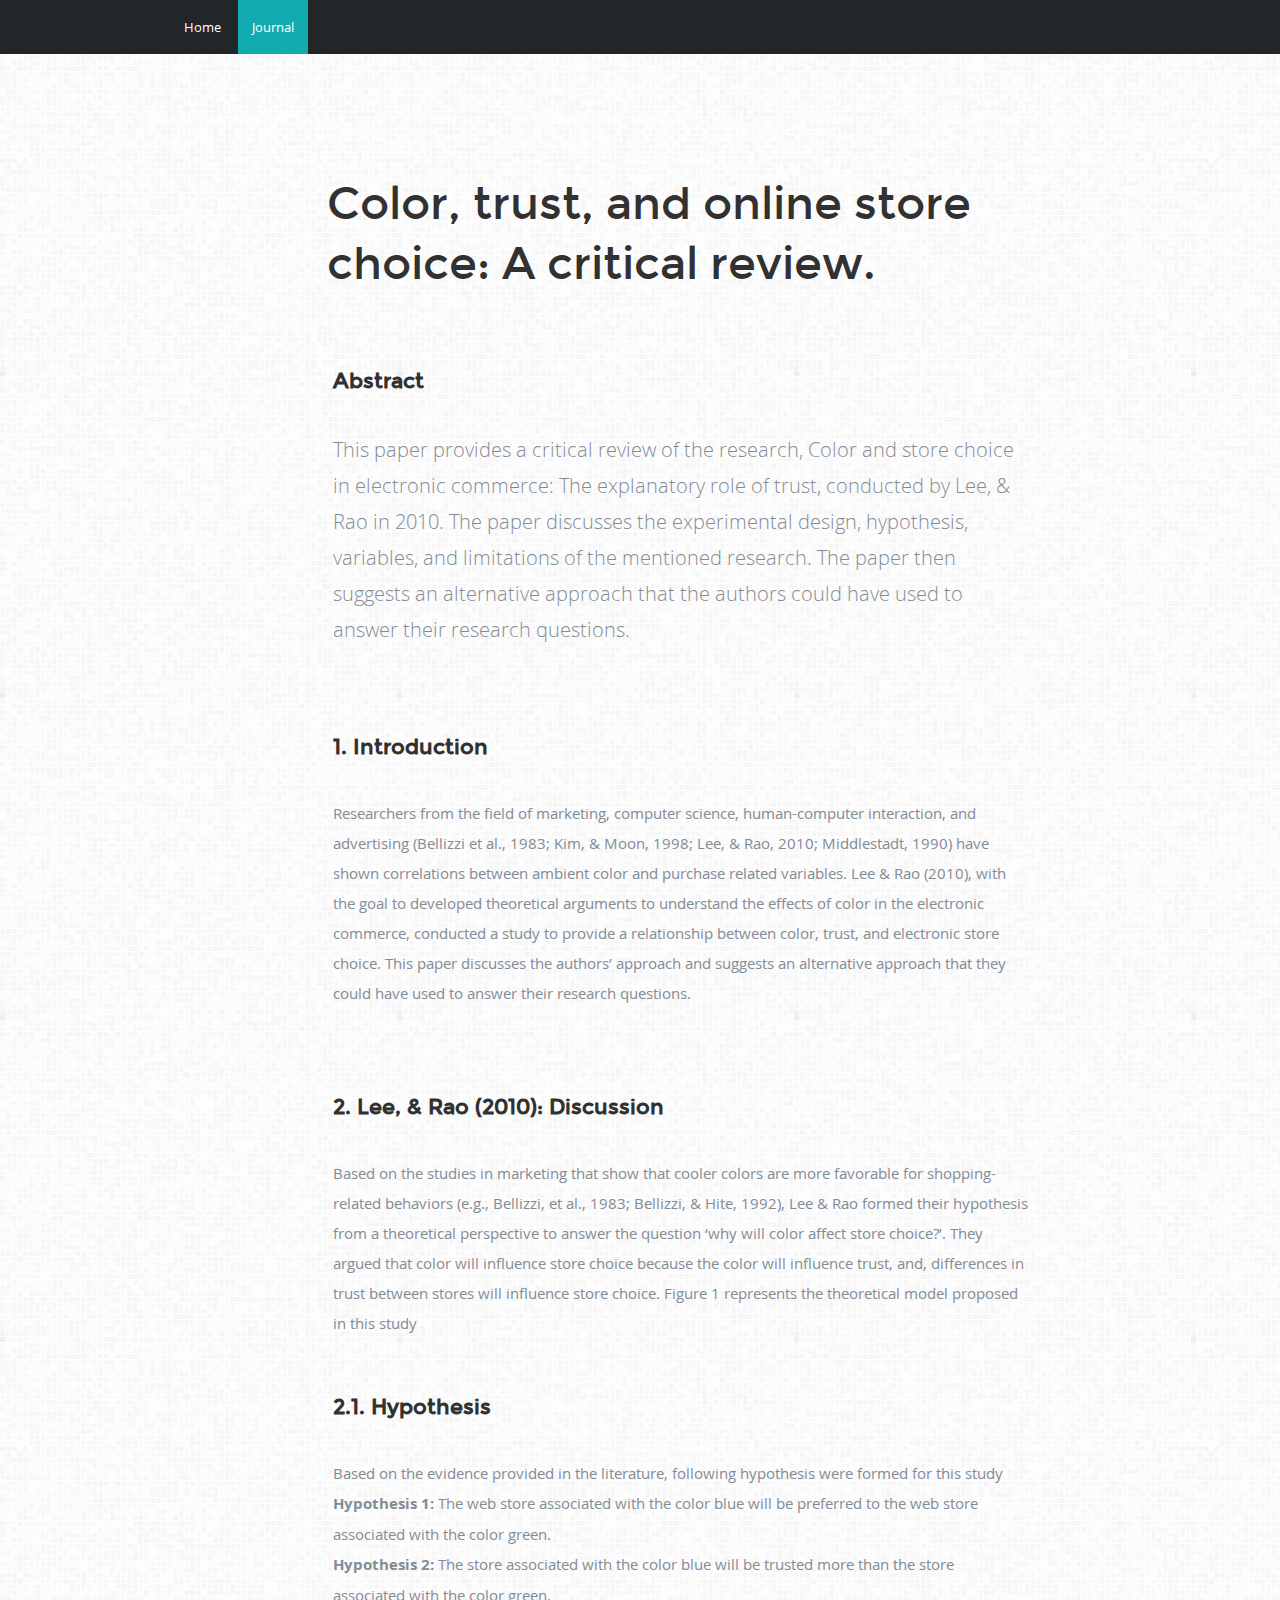
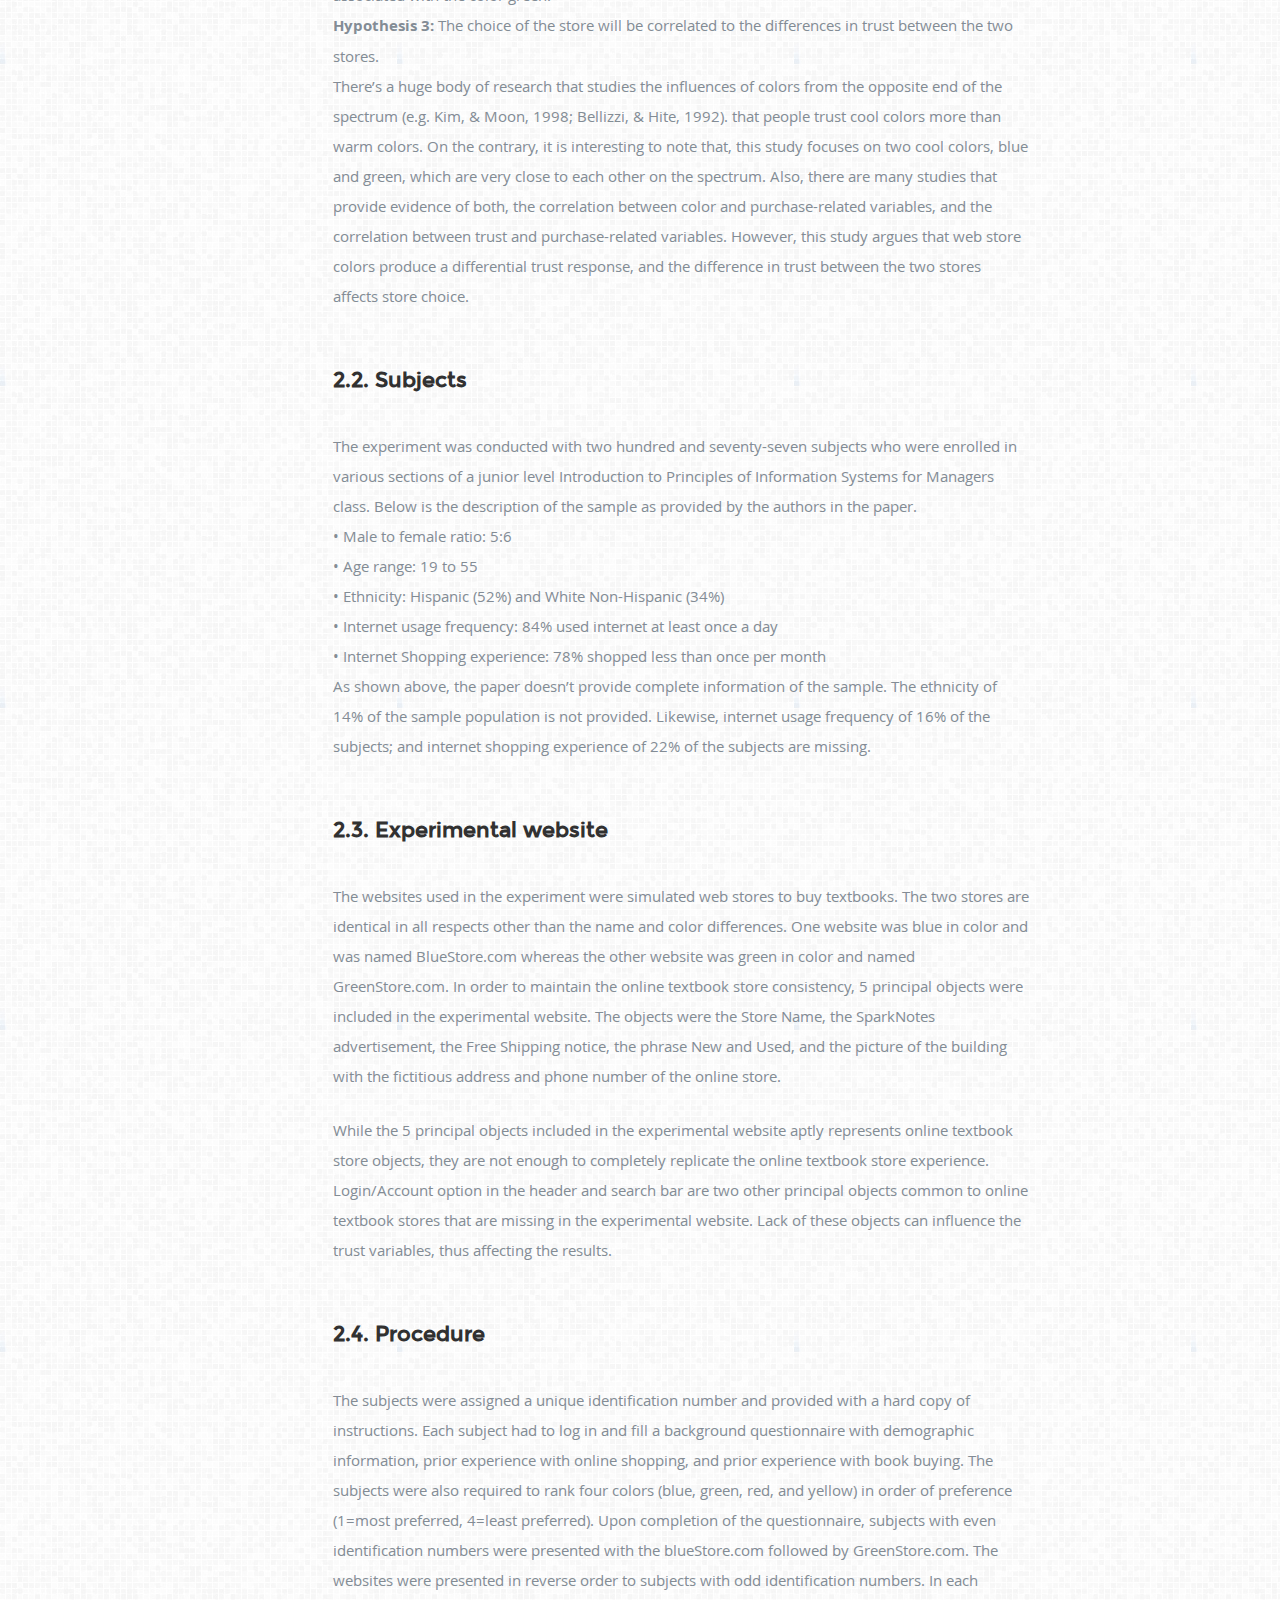
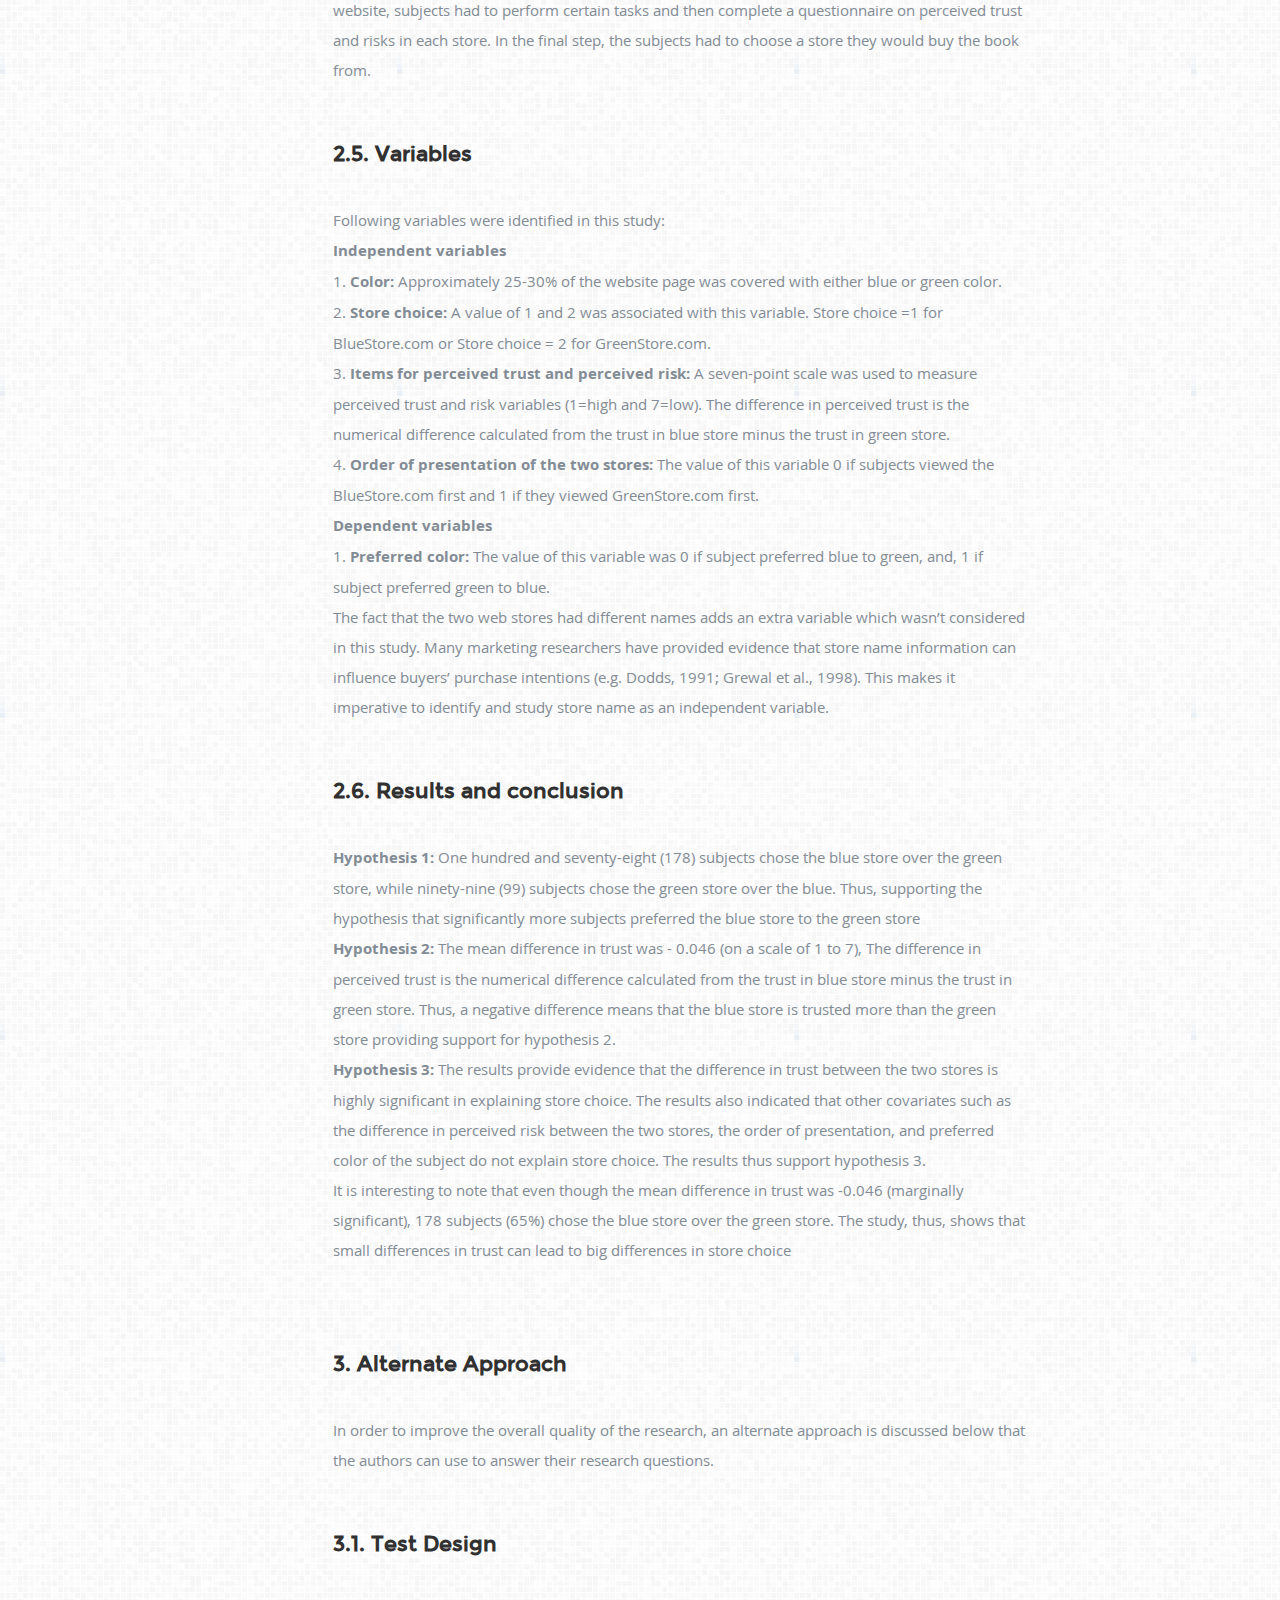
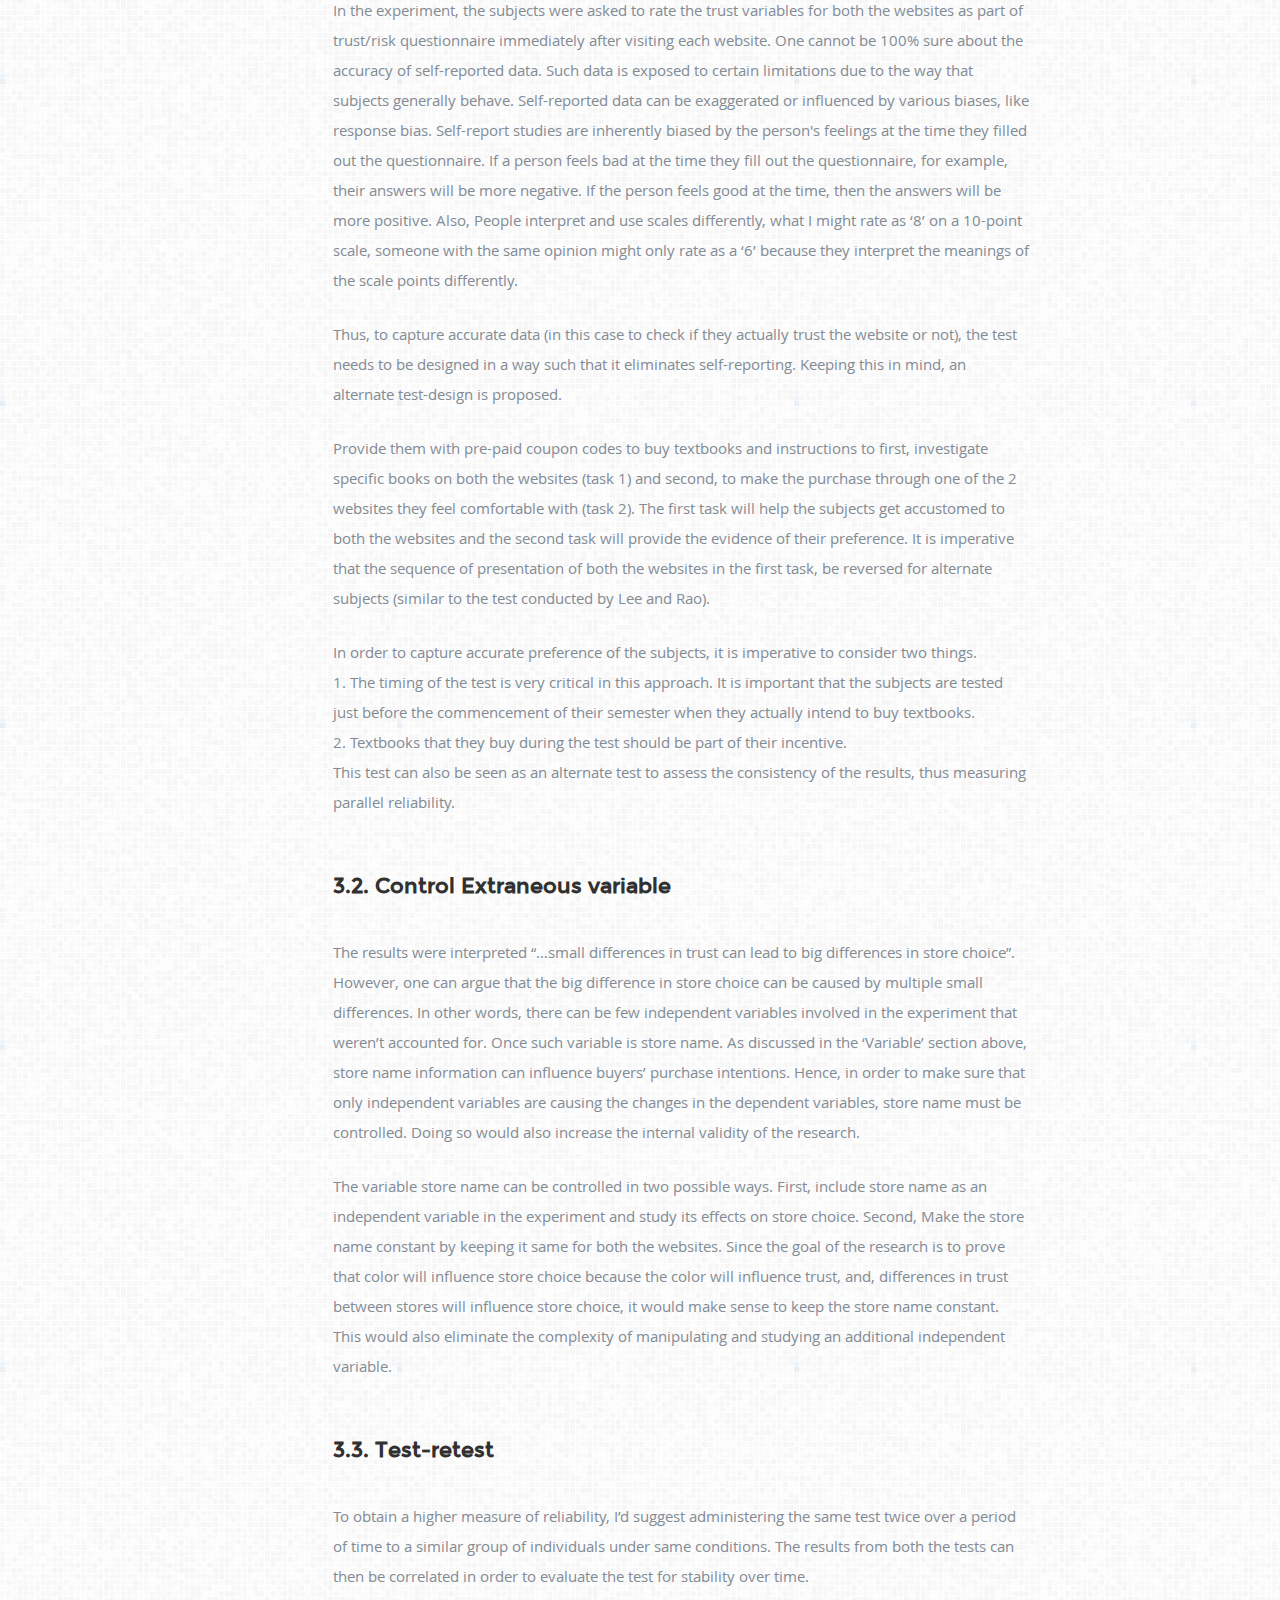
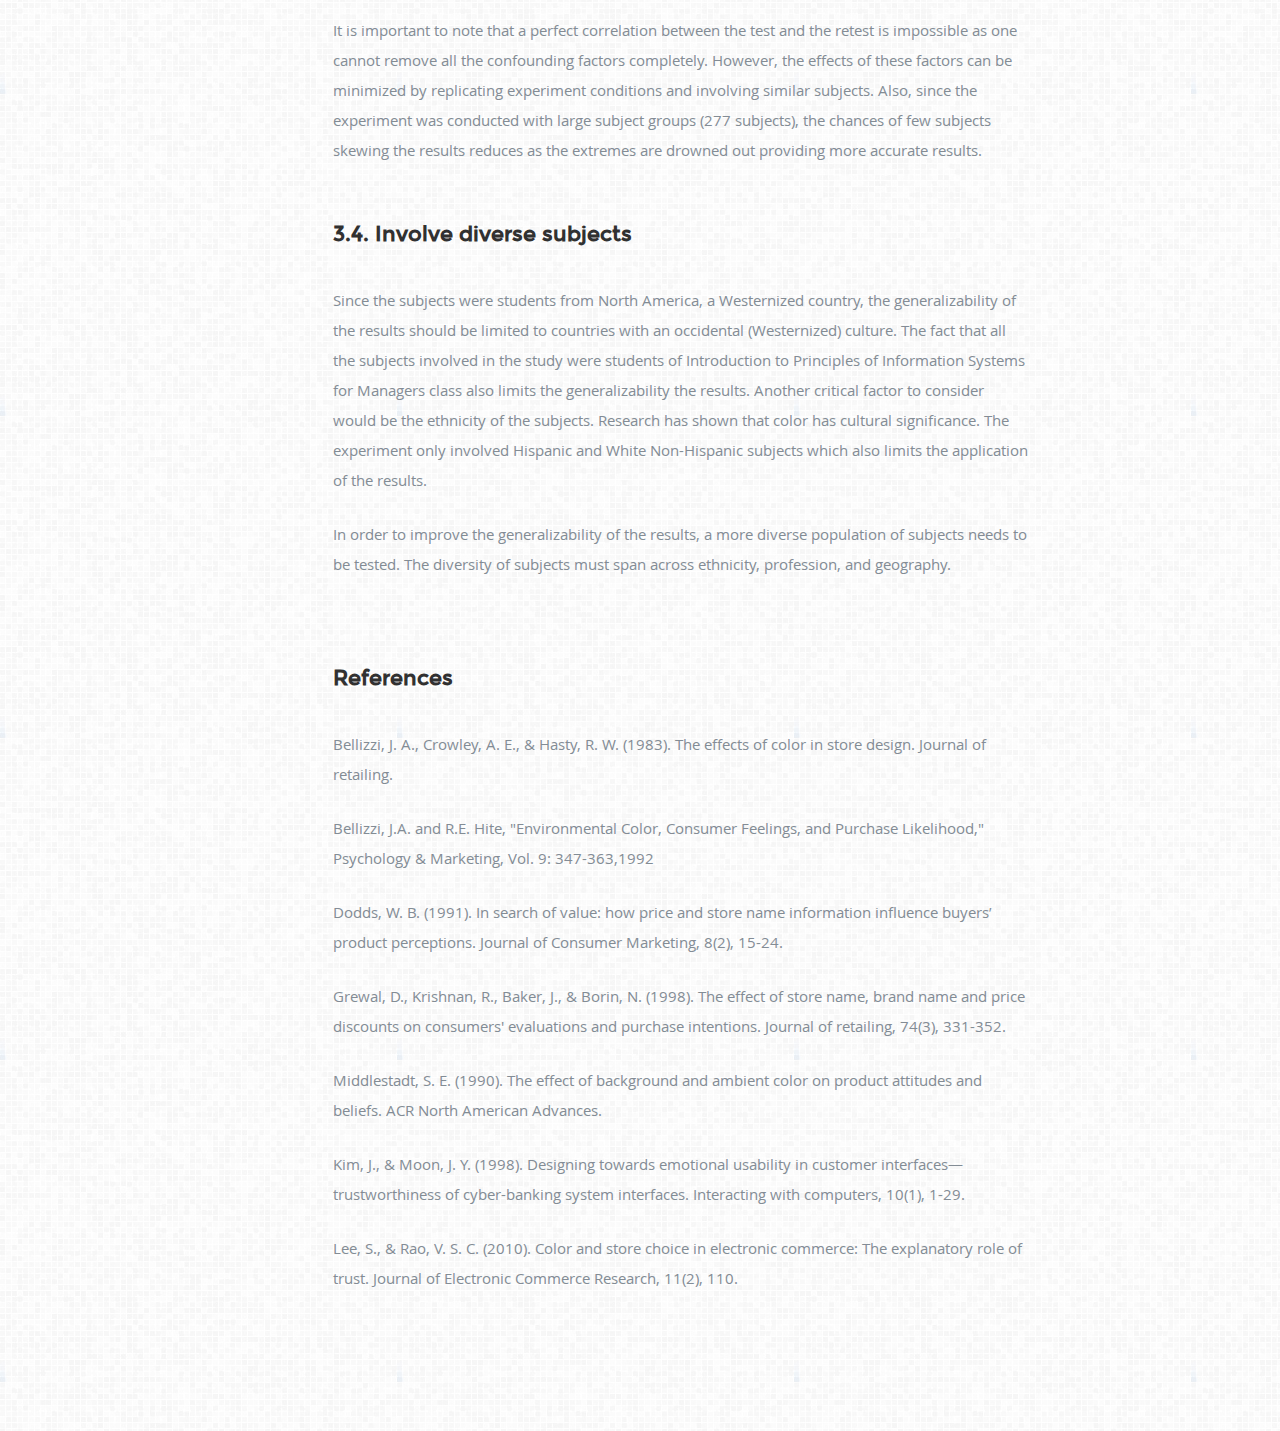
==== commit f90c599b: "paper 3 title changed from narrative review to critical review" ====
--- a/blog - Alternate approach.html
+++ b/blog - Alternate approach.html
@@ -71,7 +71,7 @@
 			<div class="row">
 
 				<div class="col entry-header cf">
-					<h1>Color, trust, and online store choice: A narrative review.</h1>
+					<h1>Color, trust, and online store choice: A critical review.</h1>
 				</div>
 
 
@@ -82,7 +82,7 @@
 
 					<h4> Abstract </h4>
 					<br>
-					<p class="lead">This paper provides a narrative review of the research, Color and store choice in electronic commerce: The explanatory role of trust, conducted by Lee, & Rao in 2010. The paper discusses the experimental design, hypothesis, variables, and limitations
+					<p class="lead">This paper provides a critical review of the research, Color and store choice in electronic commerce: The explanatory role of trust, conducted by Lee, & Rao in 2010. The paper discusses the experimental design, hypothesis, variables, and limitations
 						of the mentioned research. The paper then suggests an alternative approach that the authors could have used to answer their research questions.</p>
 					<br><br>
 
--- a/css/layout.css
+++ b/css/layout.css
@@ -373,7 +373,7 @@
 	margin-left: -400px;
    width: 800px;
 	max-width: 800px;
-	background: #fff;
+	/*background: #fff;*/
 	position: absolute;
 	z-index: 101;
 	padding: 0;
@@ -404,13 +404,13 @@
    margin-right: 8px;
 }
 .reveal-modal .link-box {
-   padding: 18px 36px;
+   padding: 18px 36px 18px 8px;
    background: #111;
    text-align: left;
    height: 60px;
 }
 .reveal-modal .link-box h4 {
-  color:#0f9095;
+  color:#fff;
 }
 .reveal-modal .link-box a {
    color: #fff;
@@ -699,11 +699,13 @@
 }
 
 /* contact sidebar */
-#contact aside h3 {
+#contact h3 {
    font: 21px/30px montserrat-bold, sans-serif;
    margin-bottom: 18px;
    color: #11ABB0;
-}
+   font-weight: bold;
+}
+#contact .process-wrap .col { width: 33%; }
 
 
 /* ================================================================== */
